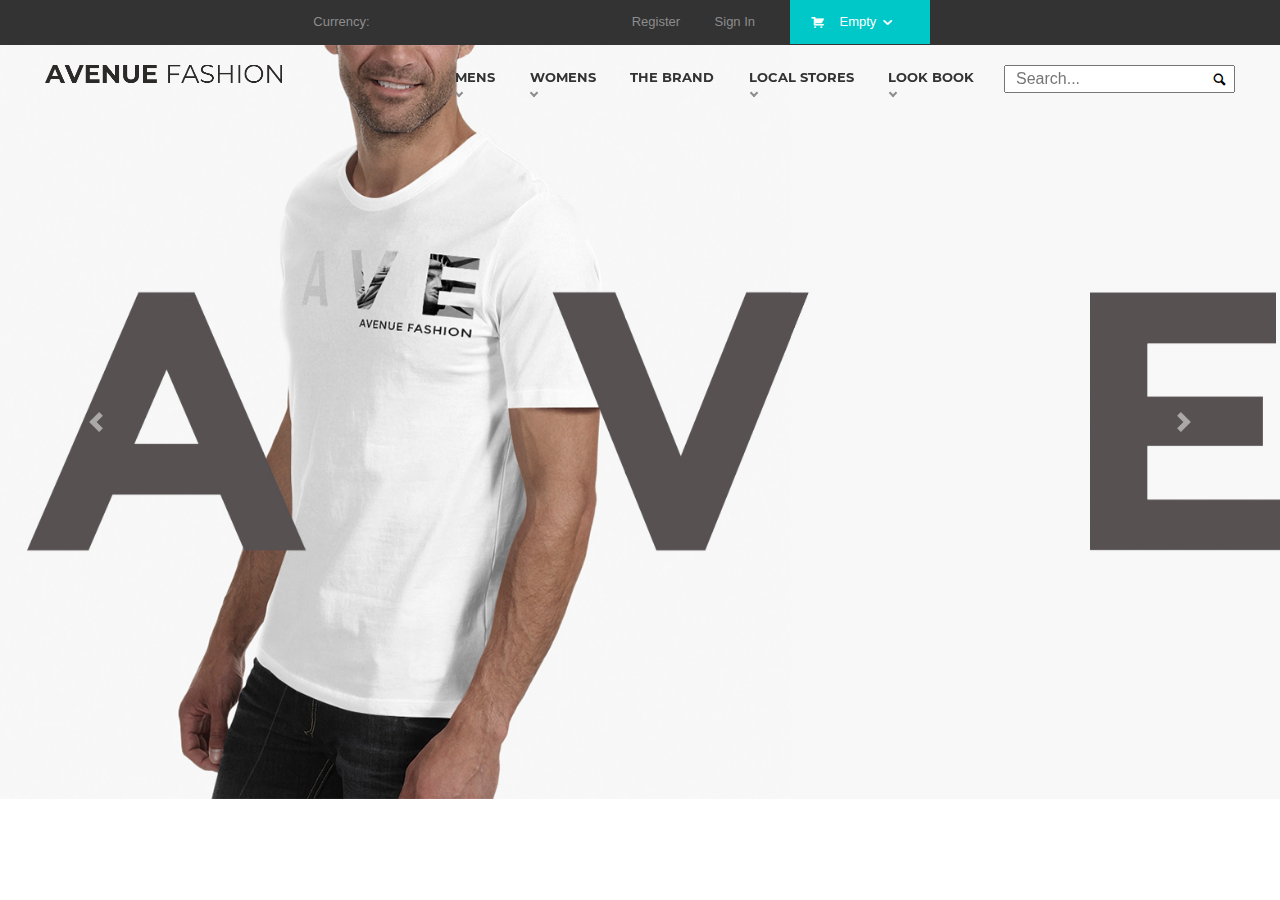
==== index.html @ 022e86e7 "CSS modifications" ====
<html>
    <head>
            <link rel="stylesheet" href="assets/css/bootstrap-4.3.1-dist/css/bootstrap.min.css">
            <!-- <link rel="stylesheet" href="fonts/styles.css"> -->
            <link rel="stylesheet" href="assets/css/default.css">
            
            <script src="assets/css/bootstrap-4.3.1-dist/js/bootstrap.min.js"></script>
    </head>

    <body>
        <header>
            <div class="main-navbar">
                <div class="col-md-7 offset-md-2">
                    <div class="container">
                        <div class="nav-left">
                            <ul> 
                                <li>
                                    <a href="">Currency:</a>
                                </li>  
                            </ul>
                        </div>
                        <div class="nav-right">
                            <ul class="">
                                <li>
                                    <a href="#">Register</a>
                                </li>
                                <li>
                                    <a href="#">Sign In</a>
                                </li>
                                <li >
                                    
                                    <a class="navcar"  href="#">
                                        <i class="icon icon-shopping-cart"></i>Empty
                                        <i class="icon icon-down-open"></i>
                                    </a>
                                </li>
                            </ul>
                        </div> 
                    </div>
                </div>
            </div>
        </header>
<!-- ---------------------------------------------- -->
<!-- ---------------SECONDARY MENU----------------- -->
<!-- ---------------------------------------------- -->

        <div class="container-fluid">
            <div class="subnav">
                <div>
                    <a class="navlogo" href=""></a>
                </div>
                <div class="subnav-menu">
                    <ul>
                        <li>
                            <a class="dropdown" href="">MENS</a>
                        </li>
                        <li>
                            <a class="dropdown" href="">WOMENS</a>
                        </li>
                        <li>
                            <a href="">THE BRAND</a>
                        </li>
                        <li>
                            <a class="dropdown" href="">LOCAL STORES</a>
                        </li>
                        <li>
                            <a class="dropdown" href="">LOOK BOOK</a>
                        </li>
                    </ul>
                </div>
                <div class="nav-search">
                    <form id="search" action="">
                        <input type="text" placeholder="Search...">
                        <button id="button-search"><i class="icon icon-search"></i></button>
                    </form>
                </div>
            </div>
            <section class="section-carrousel">
                <div id="carouselExampleControls" class="carousel slide" data-ride="carousel">
                    <div class="carousel-inner">
                        <div class="carousel-item active">
                        <img class="d-block w-100" src="assets/img/gallery_1.jpg" alt="First slide">
                        </div>
                        <div class="carousel-item">
                        <img class="d-block w-100" src="..." alt="Second slide">
                        </div>
                        <div class="carousel-item">
                        <img class="d-block w-100" src="..." alt="Third slide">
                        </div>
                    </div>
                    <a class="carousel-control-prev" href="#carouselExampleControls" role="button" data-slide="prev">
                        <span class="carousel-control-prev-icon" aria-hidden="true"></span>
                        <span class="sr-only">Previous</span>
                    </a>
                    <a class="carousel-control-next" href="#carouselExampleControls" role="button" data-slide="next">
                        <span class="carousel-control-next-icon" aria-hidden="true"></span>
                        <span class="sr-only">Next</span>
                    </a>
                </div>
            </section>
        </div>

<!-- ---------------------------------------------- -->
        <main class="container-fluid">
           
            
        </main>
    </body>
    <footer>

    </footer>
</html>
---- assets/css/default.css ----
/* -------------------------------------------------------------------------- */
/* ----------------------------HEADER NAVBAR--------------------------------- */
/* -------------------------------------------------------------------------- */

.main-navbar { 
    width:auto;
    height: 45px !important;
    background-color: #333333 !important;
    box-sizing: border-box !important;
}

.navcar{
    background-color: #00c8c8;
    padding-left: 20px !important;
    padding-right: 20px !important;
    color: #ffffff !important;
}

.main-navbar a{
    color: #8d8d8d;
    text-decoration: none;
    cursor: pointer;
    font-size: 13px;
    padding: 12px 0px;
    margin-left: 30px;
    display:block;
}

.main-navbar ul{
    display: inline-block;
    margin: 0px 0px !important;
}

.main-navbar li{
    display: inline-block;
    text-decoration: none;  
}

.nav-right{
    float: right;
}

.nav-left{
    float: left;    
}
/* -------------------------------------------------------------------------- */
/* -----------SUB NAV BAR------------ */
/* -------------------------------------------------------------------------- */
.subnav{
  position: relative;
  margin: 20px 45px;
  display: flex;
  box-sizing: border-box;
  z-index: 100;
}

.subnav-menu{
  margin-left: auto!important;
}

.subnav-menu a{
  position: relative;
  font-size: 13px;
  color:#333333;
  text-decoration: none;
  margin-right:30px;
  font-family: 'Monserrat-Bold', sans-serif;
}

.subnav li{
  position: relative;
  display: inline-block;
}

.navlogo{
  background: url(../img/logo.png) center no-repeat;
  display: block;
  width: 237px;
  height: 18px;
  background-size: cover;  
}

.monserreg{
  font-family: 'Monserrat', sans-serif;
}

.monserrbold{
  font-family: 'Monserrat-Bold', sans-serif;
  font-weight: 800;
}

.nav-search{
  display: inline-block;
}

#search input{
  padding: 0px 10px;
}

#search button{
  border: none;
  background: #ffffff;
  width: 28px;
  position: absolute;
  height: 26px;
  top: 1;
  right: 1;
}

.dropdown::after{
  border: solid #8d8d8d;
  border-width: 0 2px 2px 0;
  padding: 2px; 
  transform: rotate(45deg);
  -webkit-transform: rotate(45deg);
  position: absolute;
  content: "";
  top: 130%;
  left: 2%;
}

.subnav-menu a:hover{
  color: #00c8c8;
}

.dropdown:hover::after{
  border:solid #00c8c8;
  border-width: 0 2px 2px 0;
}

.section-carrousel{
  position: absolute;
  top: 45px; 
  width: 100%;
}

.container-fluid{
  padding-left: 0% !important;
  padding-right: 0% !important;
}

/* -------------------------------------------------------------------------- */
/* -----------------FONTS ICONS---------------------------------------------- */
/* -------------------------------------------------------------------------- */

@font-face {
  font-family: "untitled-font-1";
  src:url("../fonts/untitled-font-1.eot");
  src:url("../fonts/untitled-font-1.eot?#iefix") format("embedded-opentype"),
    url("../fonts/untitled-font-1.woff") format("woff"),
    url("../fonts/untitled-font-1.ttf") format("truetype"),
    url("../fonts/untitled-font-1.svg#untitled-font-1") format("svg");
  font-weight: normal;
  font-style: normal;

}

[data-icon]:before {
  font-family: "untitled-font-1" !important;
  content: attr(data-icon);
  font-style: normal !important;
  font-weight: normal !important;
  font-variant: normal !important;
  text-transform: none !important;
  speak: none;
  line-height: 1;
  -webkit-font-smoothing: antialiased;
  -moz-osx-font-smoothing: grayscale;
}

[class^="icon-"]:before,
[class*=" icon-"]:before {
  font-family: "untitled-font-1" !important;
  font-style: normal !important;
  font-weight: normal !important;
  font-variant: normal !important;
  text-transform: none !important;
  speak: none;
  line-height: 1;
  -webkit-font-smoothing: antialiased;
  -moz-osx-font-smoothing: grayscale;
  margin-right: 15px;
  vertical-align: middle;
  font-size: 15px;
}

.icon-calendar-o:before {
  content: "\62";
}
.icon-shopping-cart:before {
  content: "\61";
}
.icon-search:before {
  content: "\63";
}
.icon-facebook:before {
  content: "\64";
}
.icon-twitter:before {
  content: "\65";
}
.icon-instagrem:before {
  content: "\66";
}
.icon-pinterest-circled:before {
  content: "\67";
}
.icon-pinterest:before {
  content: "\68";
}
.icon-facebook-circled:before {
  content: "\69";
}
.icon-twitter-circled:before {
  content: "\6a";
}
.icon-down-open:before {
  content: "\6b";
}
.icon-up-open:before {
  content: "\6c";
}
.icon-right-open:before {
  content: "\6d";
}
.icon-left-open:before {
  content: "\6e";
}
/* -------------------------------------------------------------------------- */
/* fuentes locales */
/* -------------------------------------------------------------------------- */

@font-face {
  font-family: 'Monserrat';
  src: url('../fonts/Montserrat-Regular.ttf')  format('truetype'), /* Safari, Android, iOS */
}

@font-face {
  font-family: 'Monserrat-Bold';
  src: url('../fonts/Montserrat-Bold.ttf')  format('truetype'), /* Safari, Android, iOS */
}
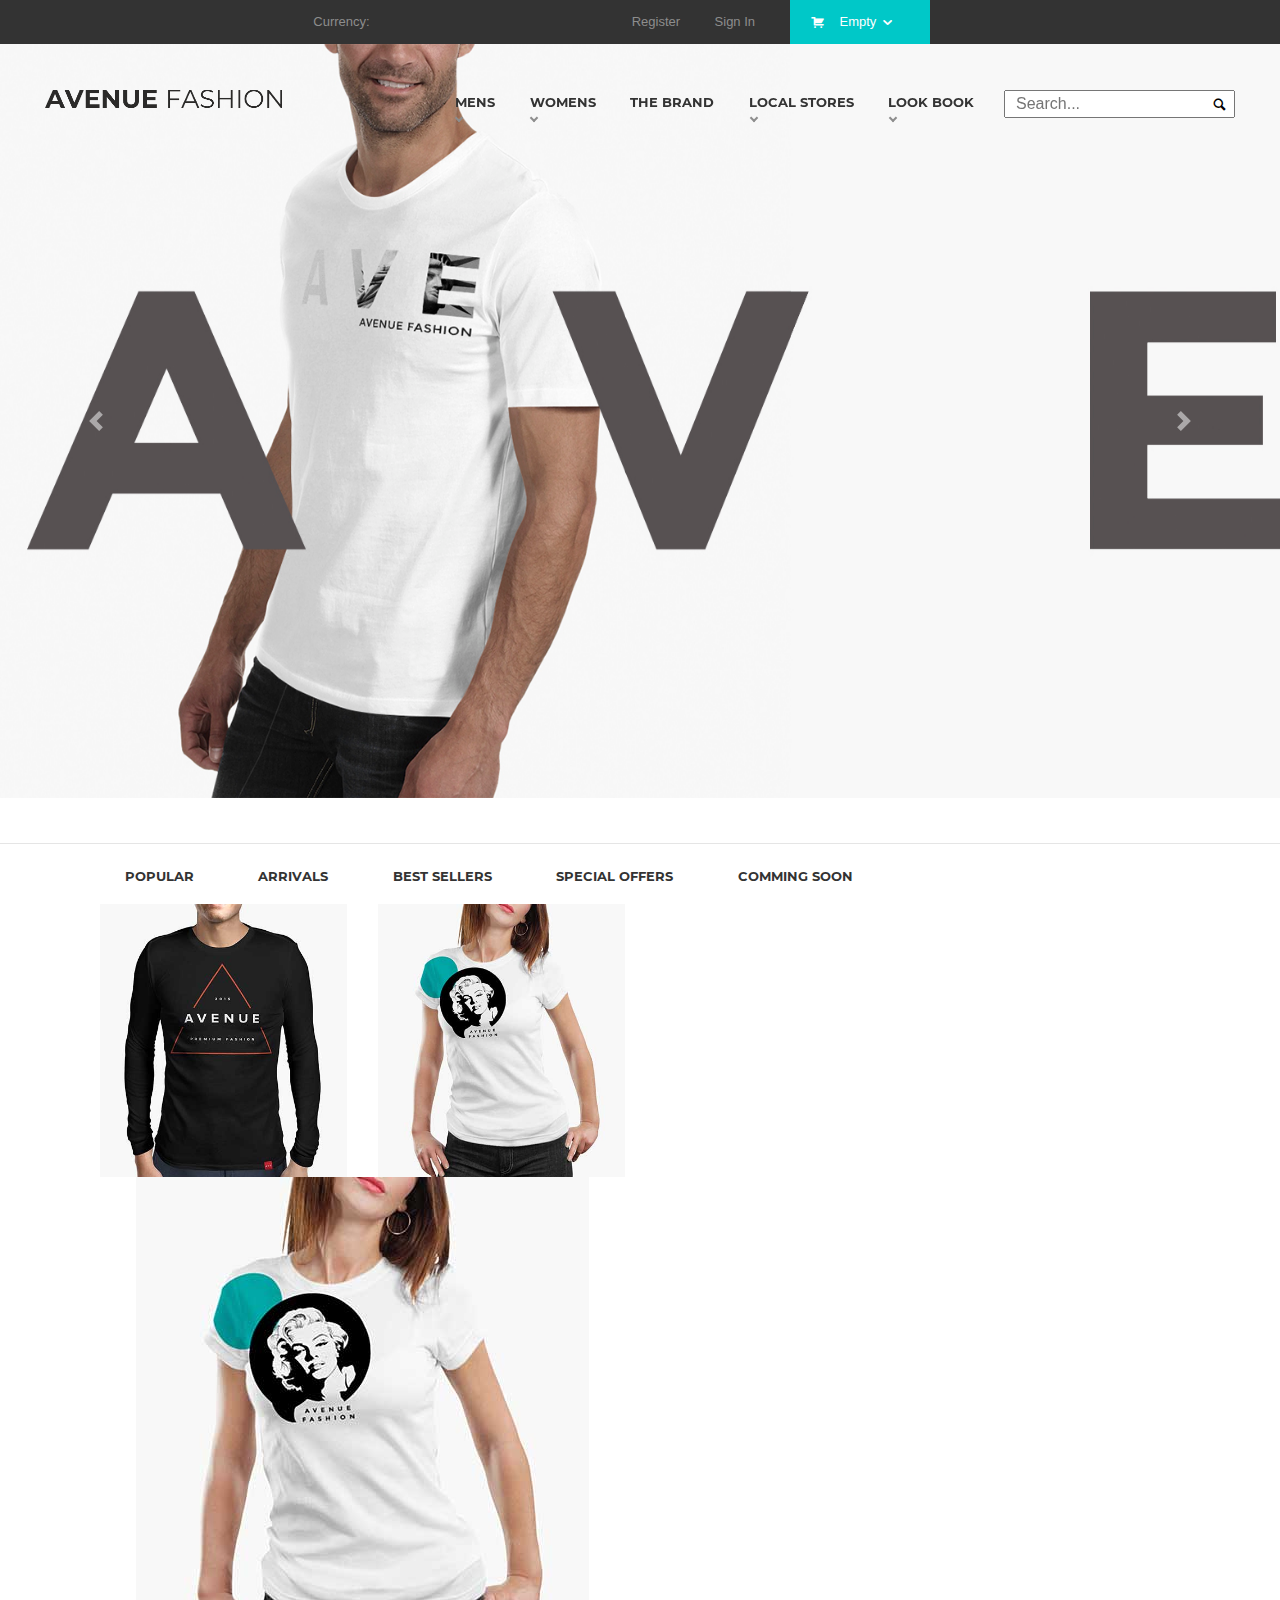
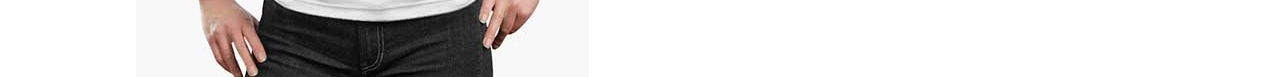
==== commit ca4baf4d: "HTM & CSS changes" ====
--- a/index.html
+++ b/index.html
@@ -97,14 +97,51 @@
                         <span class="sr-only">Next</span>
                     </a>
                 </div>
+                
             </section>
         </div>
+        <hr>
+<!-- ---------------------------------------------- -->
+        <div class="container">
+            <div class="secondary-navbar">
+                <ul>
+                    <li><a href="">POPULAR</a></li>
+                    <li><a href="">ARRIVALS</a></li>
+                    <li><a href="">BEST SELLERS</a></li>
+                    <li><a href="">SPECIAL OFFERS</a></li>
+                    <li><a href="">COMMING SOON</a></li>
+                </ul>
+            </div>
+            
+                <div class="col-md-6">
+                    <div class="row">
+                        <div class="col-md-6 float-left">
+                            <div >
+                                <a href=""><img class="item-image" src="assets/img/item1.jpg" alt=""></a>
+                            </div>
+                        </div>
+                        <div class="col-md-6 float-left">
+                            <div>
+                                    <a href=""><img class="item-image" src="assets/img/item2.jpg" alt=""></a>
+                            </div>
+                        </div>
+                    </div>
+                </div>
 
+                
+                <div class="col-md-6">
+                    <div class="row">
+                        <div class="col-md-12">
+                            <a href=""><img class="item-image" src="assets/img/item2.jpg" alt=""></a>
+                        </div>
+                    </div>
+                </div>
+            </div>
+
+                
+            
+        </div>
 <!-- ---------------------------------------------- -->
-        <main class="container-fluid">
-           
-            
-        </main>
     </body>
     <footer>
 
--- a/assets/css/default.css
+++ b/assets/css/default.css
@@ -48,9 +48,11 @@
 /* -------------------------------------------------------------------------- */
 .subnav{
   position: relative;
-  margin: 20px 45px;
+  margin-left: 45px;
+  margin-right: 45px;
   display: flex;
   box-sizing: border-box;
+  top: 45px;
   z-index: 100;
 }
 
@@ -129,14 +131,47 @@
 }
 
 .section-carrousel{
-  position: absolute;
-  top: 45px; 
+  position: relative;
+  margin-top: -45px; 
   width: 100%;
+  margin-bottom: 45px;  
 }
 
 .container-fluid{
   padding-left: 0% !important;
   padding-right: 0% !important;
+}
+
+/* --------------------SECONDARY NAVBAR---------------------- */
+
+.secondary-navbar{
+  margin-top: 20px;
+}
+
+.secondary-navbar li{
+  display: inline-block;
+  margin-right: 30px;
+}
+
+.secondary-navbar li a{
+  position: relative;
+  font-size: 13px;
+  color:#333333;
+  text-decoration: none;
+  margin-right:30px;
+  font-family: 'Monserrat-Bold', sans-serif;
+}
+
+.secondary-navbar li a:hover{
+  color: #00c8c8;
+}
+
+
+/* -----------------------ITEMS--------------------------- */
+.item-image{
+  max-width: 100%;
+  display: block;
+  margin: auto;
 }
 
 /* -------------------------------------------------------------------------- */
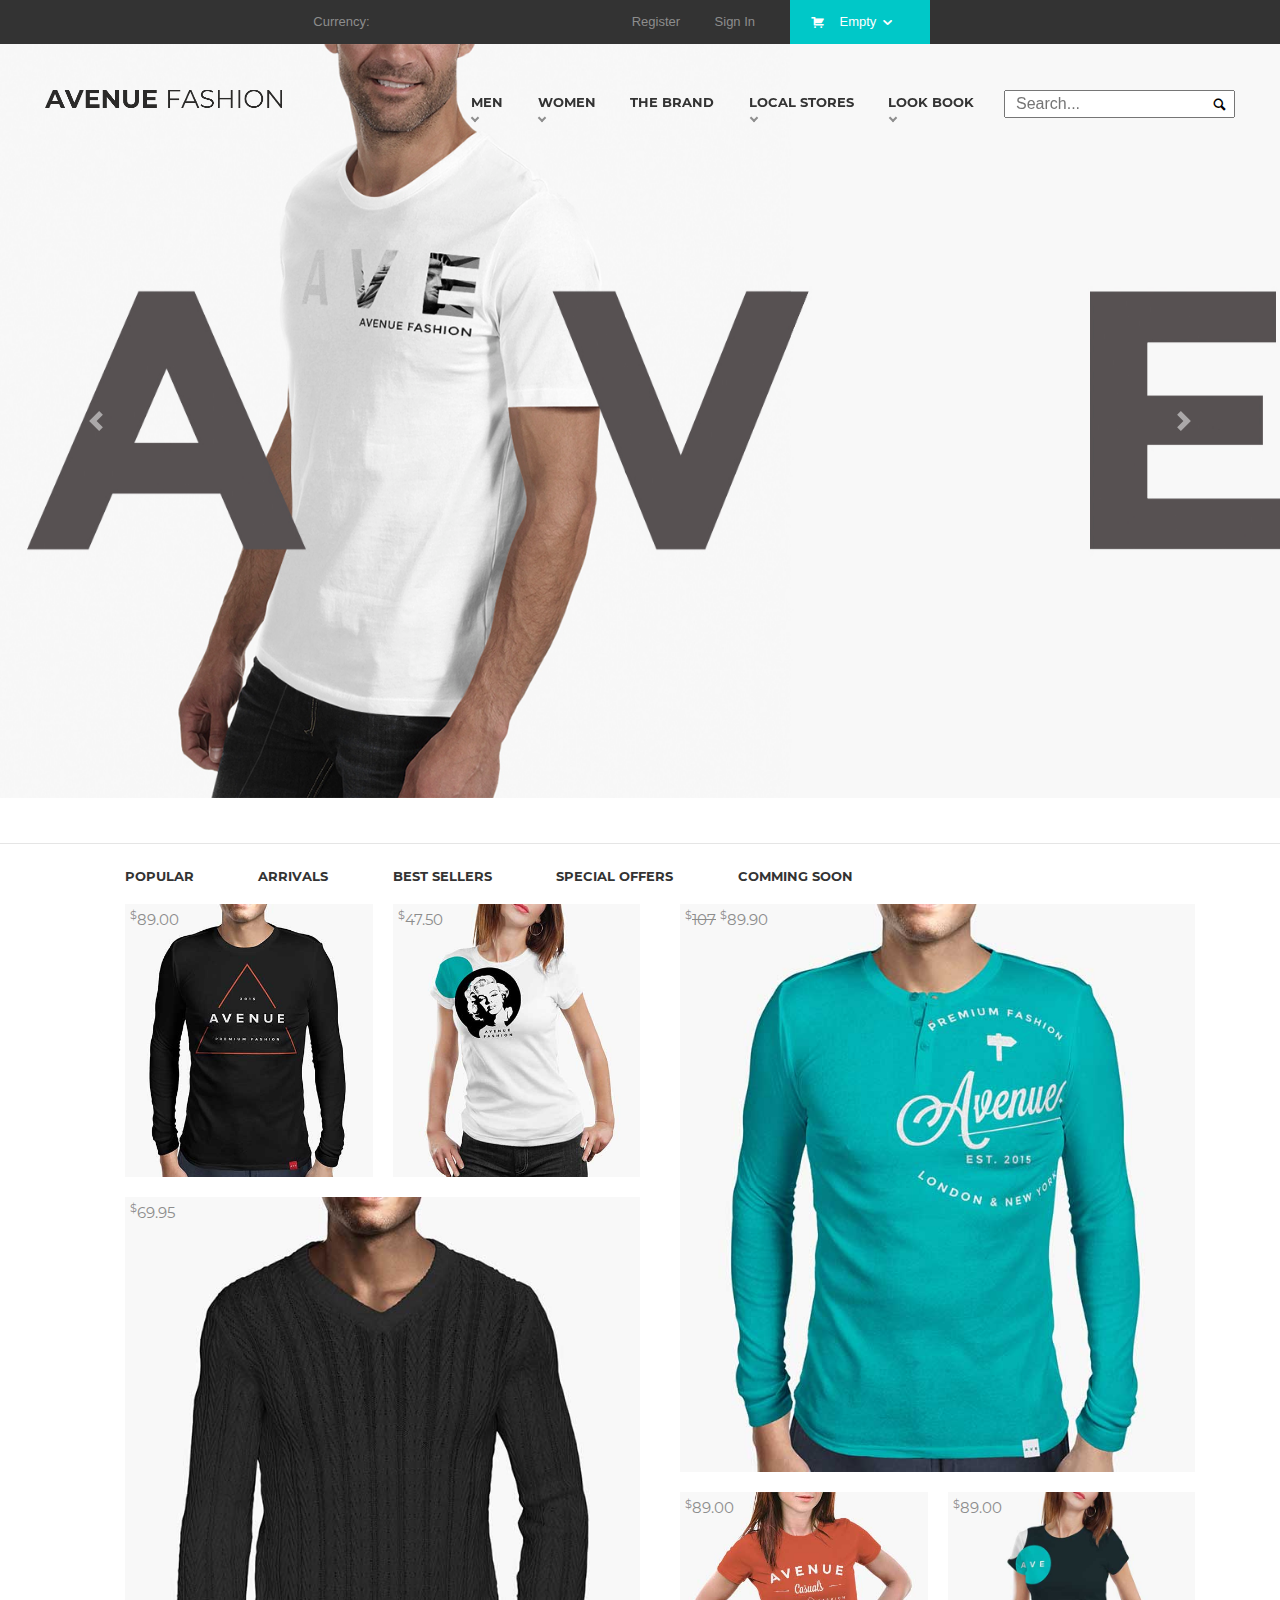
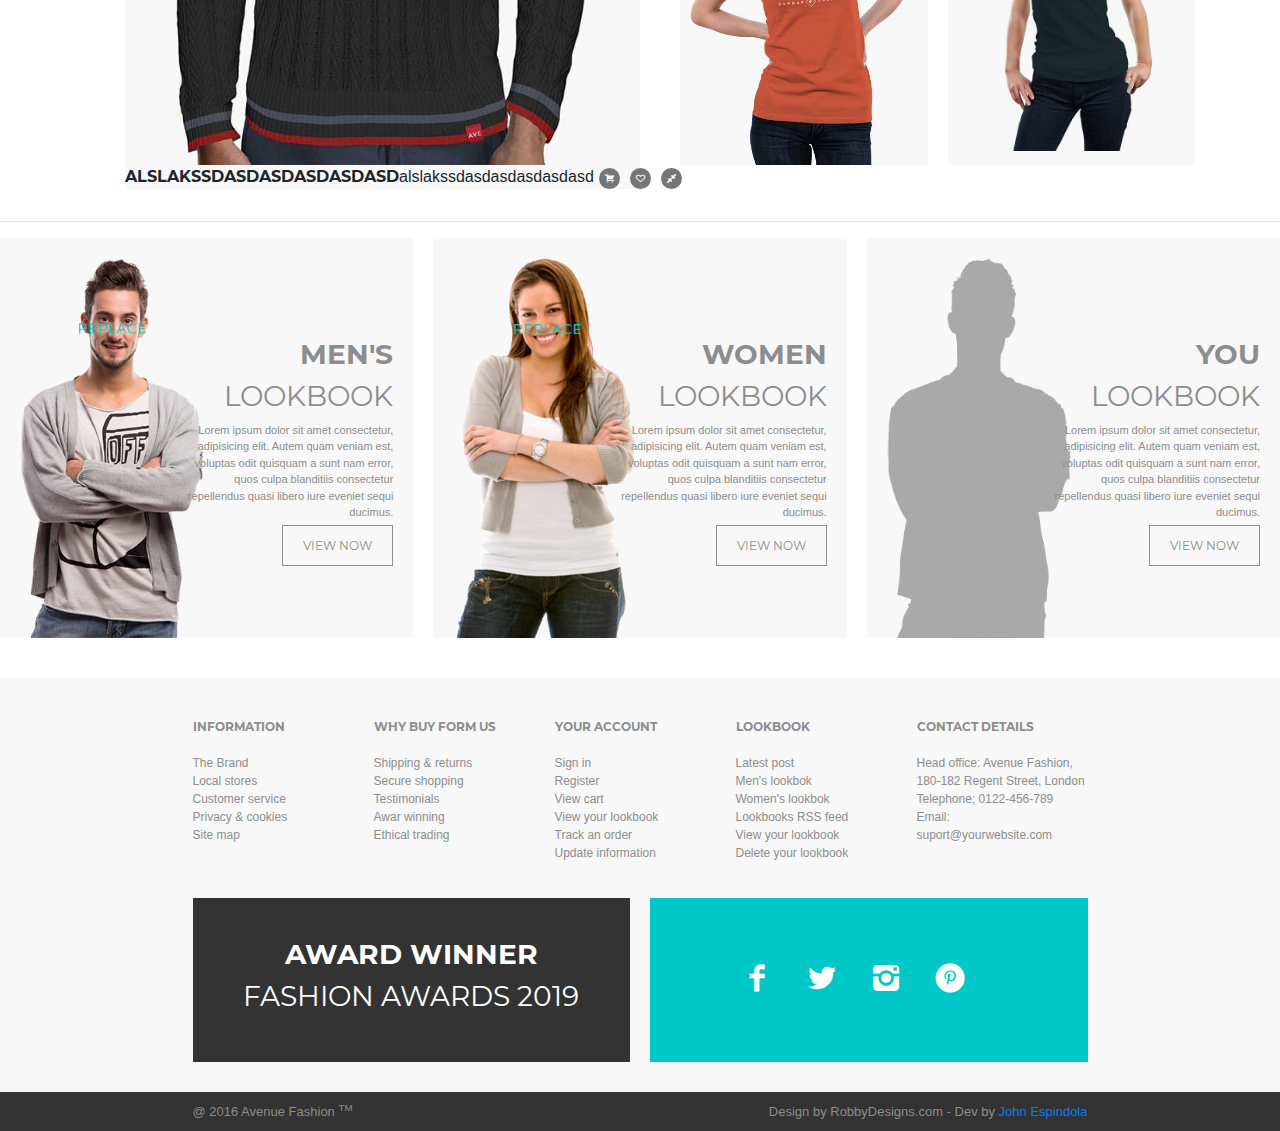
==== commit bbcdeb6a: "m" ====
--- a/index.html
+++ b/index.html
@@ -30,7 +30,7 @@
                                 <li >
                                     
                                     <a class="navcar"  href="#">
-                                        <i class="icon icon-shopping-cart"></i>Empty
+                                        <i class="icon-shopping-cart"></i>Empty
                                         <i class="icon icon-down-open"></i>
                                     </a>
                                 </li>
@@ -47,18 +47,72 @@
         <div class="container-fluid">
             <div class="subnav">
                 <div>
-                    <a class="navlogo" href=""></a>
+                    <a class="navlogo" href="index.html"></a>
                 </div>
                 <div class="subnav-menu">
                     <ul>
                         <li>
-                            <a class="dropdown" href="">MENS</a>
-                        </li>
+                            <a id="subnav-men" class="dropdown" href="">MEN</a>
+                            <div class="mens-menu-wraper">
+                                <div class="mens-menu">
+                                    <ul class="mens-menu-list">
+                                            <li class="monserrbold">casuals</li>
+                                            <br>
+                                            <li><a href="">Jackets</a></li>
+                                            <li><a href="">Hoddies & Sweatshirts</a></li>
+                                            <li><a href="">Polo shirts</a></li>
+                                            <li><a href="">Sportswear</a></li>
+                                            <li><a href="">Trousers & Chinos</a></li>
+                                            <li><a href="">T-shirts</a></li>
+                                        </ul>
+                                        <ul class="mens-menu-list">
+                                            <li class="monserrbold">formal</li>
+                                            <br>
+                                            <li><a href="">Jackets</a></li>
+                                            <li><a href="">Shirts</a></li>
+                                            <li><a href="">Suits</a></li>
+                                            <li><a href="">Trousers</a></li>
+                                        </ul>
+                                        <div class="mens-menu-message">
+                                            <h3 class="monserrbold">Autum sale</h3>
+                                            <h3 class="monserreg">UP to 50% off</h3>
+                                        </div>    
+                                </div>
+                            </div>
+                        </li>
+                        
+                        <li id="subnav-women">
+                            <a class="dropdown" href="">WOMEN</a>
+                            <div class="women-menu-wraper">
+                                <div class="mens-menu">
+                                    <ul class="mens-menu-list">
+                                            <li class="monserrbold">casuals</li>
+                                            <br>
+                                            <li><a href="">Jackets</a></li>
+                                            <li><a href="">Hoddies & Sweatshirts</a></li>
+                                            <li><a href="">Polo shirts</a></li>
+                                            <li><a href="">Sportswear</a></li>
+                                            <li><a href="">Trousers & Chinos</a></li>
+                                            <li><a href="">T-shirts</a></li>
+                                        </ul>
+                                        <ul class="mens-menu-list">
+                                            <li class="monserrbold">formal</li>
+                                            <br>
+                                            <li><a href="">Jackets</a></li>
+                                            <li><a href="">Shirts</a></li>
+                                            <li><a href="">Suits</a></li>
+                                            <li><a href="">Trousers</a></li>
+                                        </ul>
+                                        <div class="mens-menu-message">
+                                            <h3 class="monserrbold">Autum sale</h3>
+                                            <h3 class="monserreg">UP to 50% off</h3>
+                                        </div>    
+                                </div>
+                            </div>
+                        </li>
+                        
                         <li>
-                            <a class="dropdown" href="">WOMENS</a>
-                        </li>
-                        <li>
-                            <a href="">THE BRAND</a>
+                            <a href="brand.html">THE BRAND</a>
                         </li>
                         <li>
                             <a class="dropdown" href="">LOCAL STORES</a>
@@ -112,38 +166,146 @@
                     <li><a href="">COMMING SOON</a></li>
                 </ul>
             </div>
-            
-                <div class="col-md-6">
-                    <div class="row">
-                        <div class="col-md-6 float-left">
-                            <div >
-                                <a href=""><img class="item-image" src="assets/img/item1.jpg" alt=""></a>
-                            </div>
-                        </div>
-                        <div class="col-md-6 float-left">
-                            <div>
-                                    <a href=""><img class="item-image" src="assets/img/item2.jpg" alt=""></a>
-                            </div>
-                        </div>
-                    </div>
-                </div>
-
-                
-                <div class="col-md-6">
-                    <div class="row">
-                        <div class="col-md-12">
-                            <a href=""><img class="item-image" src="assets/img/item2.jpg" alt=""></a>
-                        </div>
-                    </div>
-                </div>
-            </div>
-
-                
-            
+            <div class="clearfix">
+                <ul class="galeria float-left">
+                    <li class="galeria-item"><span class="item-price monserreg"><sup>$</sup>89.00</span><a href=""><img class="item-image" src="assets/img/item1.jpg" alt=""><i class="icon-info-circle item-info"></i></a>
+                        <div id="item1"><h7 class="monserrbold">alslakssdasdasdasdasdasd</h7>
+                            <span>alslakssdasdasdasdasdasd</span>
+                            <span>
+                                <a href=""><i class="item-icon icon-shopping-cart"></a></i>
+                                <a href=""><i class="item-icon icon-heart-empty"></i></a>
+                                <a href=""><i class="item-icon icon-compress"></i></a>
+                            </span>
+                        </div>
+                    </li>
+                    <li class="galeria-item"><span class="item-price monserreg"><sup>$</sup>47.50</span><a href=""><img class="item-image" src="assets/img/item2.jpg" alt=""><i class="icon-info-circle item-info"></i></a>
+                        <div id="item1"><h7 class="monserrbold">alslakssdasdasdasdasdasd</h7><span>alslakssdasdasdasdasdasd</span><span><a href=""><i class="item-icon icon-shopping-cart"></a></i><a href=""><i class="item-icon icon-heart-empty"></i></a><a href=""><i class="item-icon icon-compress"></i></a></span></div>
+                    </li>
+                    <li class="galeria-item-doble"><span class="item-price monserreg"><sup>$</sup>69.95</span><a href=""><img class="item-image" src="assets/img/item3.jpg" alt=""><i class="icon-info-circle item-info"></i></a>
+                        <div id="item1"><h7 class="monserrbold">alslakssdasdasdasdasdasd</h7><span>alslakssdasdasdasdasdasd</span><span><a href=""><i class="item-icon icon-shopping-cart"></a></i><a href=""><i class="item-icon icon-heart-empty"></i></a><a href=""><i class="item-icon icon-compress"></i></a></span></div>
+                    </li>
+                </ul>
+                <ul class="galeria float-left">
+                    <li class="galeria-item-doble"><span class="item-price monserreg"><sup>$</sup><strike>107</strike> <sup>$</sup>89.90</span><a href=""><img class="item-image" src="assets/img/item4.jpg" alt=""><i class="icon-info-circle item-info"></i></a></li>
+                    <li class="galeria-item"><span class="item-price monserreg"><sup>$</sup>89.00</span><a href=""><img class="item-image" src="assets/img/item5.jpg" alt=""><i class="icon-info-circle item-info"></i></a></li>
+                    <li class="galeria-item"><span class="item-price monserreg"><sup>$</sup>89.00</span><a href=""><img class="item-image" src="assets/img/item6.jpg" alt=""><i class="icon-info-circle item-info"></i></a></li>
+                </ul>
+            </div>
         </div>
-<!-- ---------------------------------------------- -->
+        <hr>
+        <div class="container-fluid">
+            <div class="lookbook">
+                <div class="item-lookbook">
+                    <div class="item-lookbook-image lookbook-image-men">
+                    </div>
+                    <div class="item-lookbook-text">
+                        <h3 class="monserrbold">men's</h3>
+                        <h3 class="monserreg">lookbook</h3> 
+                        <p class="item-lookbook-paragraph">Lorem ipsum dolor sit amet consectetur, adipisicing elit. Autem quam veniam est, voluptas odit quisquam a sunt nam error, quos culpa blanditiis consectetur repellendus quasi libero iure eveniet sequi ducimus.</p>   
+                        <a href="" class="item-lookbook-button">view now</a>
+                    </div>
+                </div>
+                <div class="item-lookbook">
+                    <div class="item-lookbook-image lookbook-image-woman">
+                    </div>
+                    <div class="item-lookbook-text">
+                        <h3 class="monserrbold">women</h3>
+                        <h3 class="monserreg">lookbook</h3> 
+                        <p class="item-lookbook-paragraph">Lorem ipsum dolor sit amet consectetur, adipisicing elit. Autem quam veniam est, voluptas odit quisquam a sunt nam error, quos culpa blanditiis consectetur repellendus quasi libero iure eveniet sequi ducimus.</p>   
+                        <a href="" class="item-lookbook-button">view now</a>
+                    </div>
+                </div>
+                <div class="item-lookbook">
+                    <div class="item-lookbook-image lookbook-image-you">
+                    </div>
+                    <div class="item-lookbook-text">
+                        <h3 class="monserrbold">you</h3>
+                        <h3 class="monserreg">lookbook</h3> 
+                        <p class="item-lookbook-paragraph">Lorem ipsum dolor sit amet consectetur, adipisicing elit. Autem quam veniam est, voluptas odit quisquam a sunt nam error, quos culpa blanditiis consectetur repellendus quasi libero iure eveniet sequi ducimus.</p>   
+                        <a href="" class="item-lookbook-button">view now</a>
+                    </div>
+                </div>
+
+            </div>
+        </div>            
     </body>
-    <footer>
-
+<!-- --------------------------------------------------------------------------- -->
+<!-- --------------------------------------------------------------------------- -->
+
+<!-- --------------------------------------------------------------------------- -->
+<!-- --------------------------------------------------------------------------- -->
+    <footer class="container-fluid clearfix">
+        <div class="container" >
+            <div class="col-md-10 offset-md-1">
+                <div class="footer-nav">
+                    <ul class="footer-list">
+                        <li class="monserrbold">Information</li>
+                        <br>
+                        <li><a href="">The Brand</a></li>
+                        <li><a href="">Local stores</a></li>
+                        <li><a href="">Customer service</a></li>
+                        <li><a href="">Privacy & cookies</a></li>
+                        <li><a href="">Site map</a></li>
+                    </ul>
+                    <ul class="footer-list">
+                        <li class="monserrbold">Why buy form us</li>
+                        <br>
+                        <li><a href="">Shipping & returns</a></li>
+                        <li><a href="">Secure shopping</a></li>
+                        <li><a href="">Testimonials</a></li>
+                        <li><a href="">Awar winning</a></li>
+                        <li><a href="">Ethical trading</a></li>
+                    </ul>
+                    <ul class="footer-list">
+                        <li class="monserrbold">Your account</li>
+                        <br>
+                        <li><a href="">Sign in</a></li>
+                        <li><a href="">Register</a></li>
+                        <li><a href="">View cart</a></li>
+                        <li><a href="">View your lookbook</a></li>
+                        <li><a href="">Track an order</a></li>
+                        <li><a href="">Update information</a></li>
+                    </ul>
+                    <ul class="footer-list">
+                        <li class="monserrbold">Lookbook</li>
+                        <br>
+                        <li><a href="">Latest post</a></li>
+                        <li><a href="">Men's lookbok</a></li>
+                        <li><a href="">Women's lookbok</a></li>
+                        <li><a href="">Lookbooks RSS feed</a></li>
+                        <li><a href="">View your lookbook</a></li>
+                        <li><a href="">Delete your lookbook</a></li>
+                    </ul>
+                    <ul class="footer-list">
+                        <li class="monserrbold">Contact details</li>
+                        <br>
+                        <li><a href="">Head office: Avenue Fashion, 180-182 Regent Street, London</a></li>
+                        <li><a href="">Telephone; 0122-456-789</a></li>
+                        <li><a href="">Email: suport@yourwebsite.com</a></li>
+                    </ul>
+                </div>
+
+                <div class="footer-social">
+                    <div class="award-winner">
+                        <h3 class="monserrbold">award winner</h3>
+                        <h3 class="monserreg">fashion awards 2019</h3>
+                    </div>
+                    <div class="social-icons">
+                        <a href=""><i class="icon-facebook social-icons-buttons"></i></a>
+                        <a href=""><i class="icon-twitter social-icons-buttons"></i></a>
+                        <a href=""><i class="icon-instagrem social-icons-buttons"></i></a>
+                        <a href=""><i class="icon-pinterest-circled social-icons-buttons"></i></a>
+                    </div>
+                </div>
+            </div>
+        </div>
+        <div class="copyright">
+            <div class="container" >
+                <div class="col-md-10 offset-md-1">
+                    @ 2016 Avenue Fashion <sup>TM</sup>
+                    <span class="float-right">Design by RobbyDesigns.com      -   Dev by <a href="https://jaw7388.github.io/portfolio/" target="_blank">John Espindola</a></span>
+                </div>
+            </div>
+        </div>
     </footer>
 </html>--- a/assets/css/default.css
+++ b/assets/css/default.css
@@ -1,3 +1,13 @@
+a:hover{
+  text-decoration: none;
+}
+
+.monserrbold{
+  font-family: 'Monserrat-Bold', sans-serif;
+  text-transform: uppercase;
+  font-weight: 600;
+}
+
 /* -------------------------------------------------------------------------- */
 /* ----------------------------HEADER NAVBAR--------------------------------- */
 /* -------------------------------------------------------------------------- */
@@ -43,6 +53,9 @@
 .nav-left{
     float: left;    
 }
+
+
+
 /* -------------------------------------------------------------------------- */
 /* -----------SUB NAV BAR------------ */
 /* -------------------------------------------------------------------------- */
@@ -52,7 +65,7 @@
   margin-right: 45px;
   display: flex;
   box-sizing: border-box;
-  top: 45px;
+  margin-top: 45px;
   z-index: 100;
 }
 
@@ -70,7 +83,6 @@
 }
 
 .subnav li{
-  position: relative;
   display: inline-block;
 }
 
@@ -84,11 +96,7 @@
 
 .monserreg{
   font-family: 'Monserrat', sans-serif;
-}
-
-.monserrbold{
-  font-family: 'Monserrat-Bold', sans-serif;
-  font-weight: 800;
+  text-transform: uppercase;
 }
 
 .nav-search{
@@ -130,9 +138,65 @@
   border-width: 0 2px 2px 0;
 }
 
+.mens-menu-wraper{
+  position: absolute;
+  -webkit-box-shadow: 0px 5px 16px -4px rgba(0,0,0,0.75);
+  -moz-box-shadow: 0px 13px 16px -4px rgba(0,0,0,0.75);
+  box-shadow: 0px 13px 16px -7px rgba(0,0,0,0.75);
+  background: #f8f8f8;
+  margin-top: 15px;
+  display: none;
+}
+
+.women-menu-wraper{
+  position: absolute;
+  -webkit-box-shadow: 0px 5px 16px -4px rgba(0,0,0,0.75);
+  -moz-box-shadow: 0px 13px 16px -4px rgba(0,0,0,0.75);
+  box-shadow: 0px 13px 16px -7px rgba(0,0,0,0.75);
+  background: #f8f8f8;
+  margin-top: 15px;
+  display: none;
+}
+
+.mens-menu{
+  width: 100%;
+  display: grid;
+  grid-template-columns: 1fr 1fr;
+  grid-template-rows: 1fr;
+  gap: 20px;
+  padding: 20px;
+  color: #8d8d8d;
+  background:#f8f8f8;
+}
+
+.mens-menu-list{
+  display: inline-block;
+  text-decoration: none;
+  list-style: none;
+  font-size: 12px;
+  padding: 0px 0px 0px 0px;
+  color: #8d8d8d;
+}
+
+.mens-menu-list li{
+  display: block !important;
+}
+
+.mens-menu-message{
+  grid-column: span 2;
+  text-align: center;
+  background: #333333;
+  color: #ffff;
+  padding: 10px 0px;
+}
+
+#subnav-women:hover div{
+  display: block;
+}
+
 .section-carrousel{
   position: relative;
-  margin-top: -45px; 
+  margin-top: -90px; 
   width: 100%;
   margin-bottom: 45px;  
 }
@@ -141,8 +205,9 @@
   padding-left: 0% !important;
   padding-right: 0% !important;
 }
-
+/* ------------------------------------------------------------- */
 /* --------------------SECONDARY NAVBAR---------------------- */
+/* ------------------------------------------------------------- */
 
 .secondary-navbar{
   margin-top: 20px;
@@ -173,6 +238,318 @@
   display: block;
   margin: auto;
 }
+
+.item-price{
+  position: absolute;
+  top: 5px;
+  left: 5px;
+  color: #8d8d8d;
+  font-size: 15px;
+}
+
+.galeria-item:hover .item-info:before{
+  display: block
+}
+
+.galeria-item-doble:hover .item-info:before{
+  display: block
+}
+
+.item-info:before{
+  position: absolute !important;
+  top: 50%;
+  left: 45%;
+  font-size: 30px !important;
+  color: #ffff;
+  display: none;
+}
+
+.big-item{
+  background: #f8f8f8;
+  margin-top: 20px;
+}
+
+.galeria{
+  width: 50%;
+  display: grid;
+  grid-gap: 20px;
+  grid-template-columns: repeat(2, 1fr);
+  grid-auto-rows: minmax(50px, auto);
+}
+
+.galeria li{
+  list-style: none;
+  background: #f8f8f8;
+  position: relative;
+}
+
+.galeria-item{
+  grid-row-end:auto;
+}
+
+.galeria-item:hover , .galeria-item-doble:hover{
+  -webkit-box-shadow: 0px 0px 11px -2px rgba(0,0,0,0.75);
+  -moz-box-shadow: 0px 0px 11px -2px rgba(0,0,0,0.75);
+  box-shadow: 0px 0px 11px -2px rgba(0,0,0,0.75);
+  z-index: 100;
+}
+
+.galeria-item-doble{
+  grid-column-end: span 2;
+}
+
+.galeria-item div{
+  background: #ffffff;
+  position: absolute;
+  width: 100%;  
+  padding: 10px 20px;
+  display: none;
+  font-size: 11px;
+  text-align: center;
+  z-index: 100;
+  word-break: break-all;
+  color: #8d8d8d;
+  -webkit-box-shadow: 0px 0px 11px -2px rgba(0,0,0,0.75);
+  -moz-box-shadow: 0px 0px 11px -2px rgba(0,0,0,0.75);
+  box-shadow: 0px 0px 11px -2px rgba(0,0,0,0.75);
+  z-index: 100;
+}
+
+.galeria-item div span{
+  display: table;
+  margin: 10px auto;
+}
+
+
+.galeria-item:hover div{
+  display: block;
+  z-index: 100;
+  /* -webkit-box-shadow: 0px 0px 11px -2px rgba(0,0,0,0.75);
+  -moz-box-shadow: 0px 0px 11px -2px rgba(0,0,0,0.75);
+  box-shadow: 0px 0px 11px -2px rgba(0,0,0,0.75); */
+}
+
+ i.item-icon:before {
+  color: #fff;
+  padding: 5px 5px;
+  background: #767679;
+  border-radius: 50px;
+  margin: 0px 5px;
+  font-size: 11px;
+}
+
+/* -------------------------------------------------------------------------- */
+/* ----------------------------lookbook------------------------------------- */
+/* -------------------------------------------------------------------------- */
+
+.lookbook{
+  display: grid;
+  grid-template-columns: repeat(3, 1fr);
+  grid-template-rows: 400px;
+  gap: 20px;
+}
+
+.item-lookbook{
+  position: relative;
+  background: #f8f8f8;
+  display: block;
+  width: 100%;
+  height: 100%;
+  box-sizing: border-box;
+  padding: 20px 20px 0px;
+}
+
+.item-lookbook-image {
+  width: 100%;
+  height: 100%;
+  background-size: contain;
+  background-repeat: no-repeat;
+  box-sizing: border-box;
+}
+
+.item-lookbook-text {
+  max-width: 50%;
+  margin: 20px 20px 0px 28px;
+  display: flex;
+}
+
+.item-lookbook-text {
+  position: absolute;
+  display: block;
+  top: 20%;
+  right: 0%;
+  text-align: right;
+  color: #8d8d8d;
+}
+
+.item-lookbook-paragraph{
+  font-size: 11px;
+}
+
+.item-lookbook-button{
+  font-family: 'Monserrat', sans-serif;
+  text-transform: uppercase;
+  border: 1px solid #8d8d8d;
+  padding: 12px 20px 12px 20px;
+  text-align: center;
+  text-decoration: none;
+  color: #8d8d8d;
+  font-size: 12px;
+}
+
+.item-lookbook-button:hover{
+  border: #ffffff solid 1px;
+  color: #ffffff;
+  text-decoration: none;
+  background: #00c8c8;
+}
+
+.lookbook-image-men{
+  background-image: url(../img/lookbook-men.png);
+}
+
+.lookbook-image-woman{
+  background-image: url(../img/lookbook-woman.png);
+}
+
+.lookbook-image-you{
+  background-image: url(../img/lookbook-you.png);
+}
+/* -------------------------------------------------------------------------- */
+/* -------------------------footer---------------------------------------------- */
+/* -------------------------------------------------------------------------- */
+
+footer{
+  background: #f8f8f8;
+  padding-top: 20px;
+  margin-top: 40px;
+}
+
+.footer-nav {
+  width: 100%;
+  display: grid;
+  grid-template-columns: repeat(5, 1fr);
+  gap: 10px;
+  margin: 20px 0px;
+  color: #8d8d8d;
+}
+
+.footer-list{
+  display: inline-block;
+  text-decoration: none;
+  list-style: none;
+  font-size: 12px;
+  padding: 0px 0px 0px 0px;
+  color: #8d8d8d;
+}
+
+.footer-list a{
+  color: #8d8d8d;
+  text-decoration: none;
+}
+
+.footer-list a{
+  color: #8d8d8d;
+  text-decoration: none;
+}
+
+.footer-list a:hover{
+  color: #00c8c8;
+  text-decoration: none;
+}
+
+.footer-social{
+  display: grid;
+  grid-template-columns: 1fr 1fr;
+  margin: auto;
+  gap: 20px;
+  margin-bottom: 30px;
+}
+
+.award-winner{
+  color: #ffffff;
+  background: #333333;
+  text-align: center;
+  padding: 40px 40px;
+  display: block;
+}
+
+.social-icons{
+  background: #00c8c8;
+  padding-top: 65px;
+  display: block;
+  text-align: center; 
+}
+
+.social-icons-buttons::before{
+  font-size: 30px !important;
+  color: #ffffff;
+  margin-right: 30px !important;
+}
+
+.copyright{
+  color: #8d8d8d;
+  display: block;
+  background: #333333;
+  font-size: 13px;
+  padding: 10px;  
+}
+
+
+/* -------------------------------------------------------------------------- */
+/* -----------------BRAND---------------------------------------------- */
+/* -------------------------------------------------------------------------- */
+
+/* -------------------------------------------------------------------------- */
+/* -----------------BANNER---------------------------------------------- */
+/* -------------------------------------------------------------------------- */
+
+.overlay-dark{
+  background:rgba(0,0,0,0.5);
+  display: block;
+  position: absolute;
+  top:0;
+  left:0;
+  width: 100%;
+  height: 400px;  
+}
+
+.brand-banner{
+  background-image: url(../img/brand-banner.jpg);
+  background-image: url(../img/brand-banner.jpg);
+  background-size: cover;
+  width: 100%;
+  height: 400px;
+  position: relative;
+  margin-top: 20px;
+  text-align: center;
+  color: #ffffff;
+}
+.banner-title{
+  position: relative;
+  top: 40%;
+}
+
+/* -------------------------------------------------------------------------- */
+/* -----------------FONTS ICONS---------------------------------------------- */
+/* -------------------------------------------------------------------------- */
+
+.content{
+  display: flex;
+}
+
+.brand-image{
+  width: 50%;
+  height: 350px;
+  display: block;
+  background-size: contain;
+  background-repeat: no-repeat;
+}
+
+.brand1{
+  background-image: url(../img/brand-content1.jpg);
+}
+
 
 /* -------------------------------------------------------------------------- */
 /* -----------------FONTS ICONS---------------------------------------------- */
@@ -261,6 +638,16 @@
 .icon-left-open:before {
   content: "\6e";
 }
+.icon-heart-empty:before {
+  content: "\6f";
+}
+.icon-compress:before {
+  content: "\70";
+}
+.icon-info-circle:before {
+  content: "\71";
+}
+
 /* -------------------------------------------------------------------------- */
 /* fuentes locales */
 /* -------------------------------------------------------------------------- */
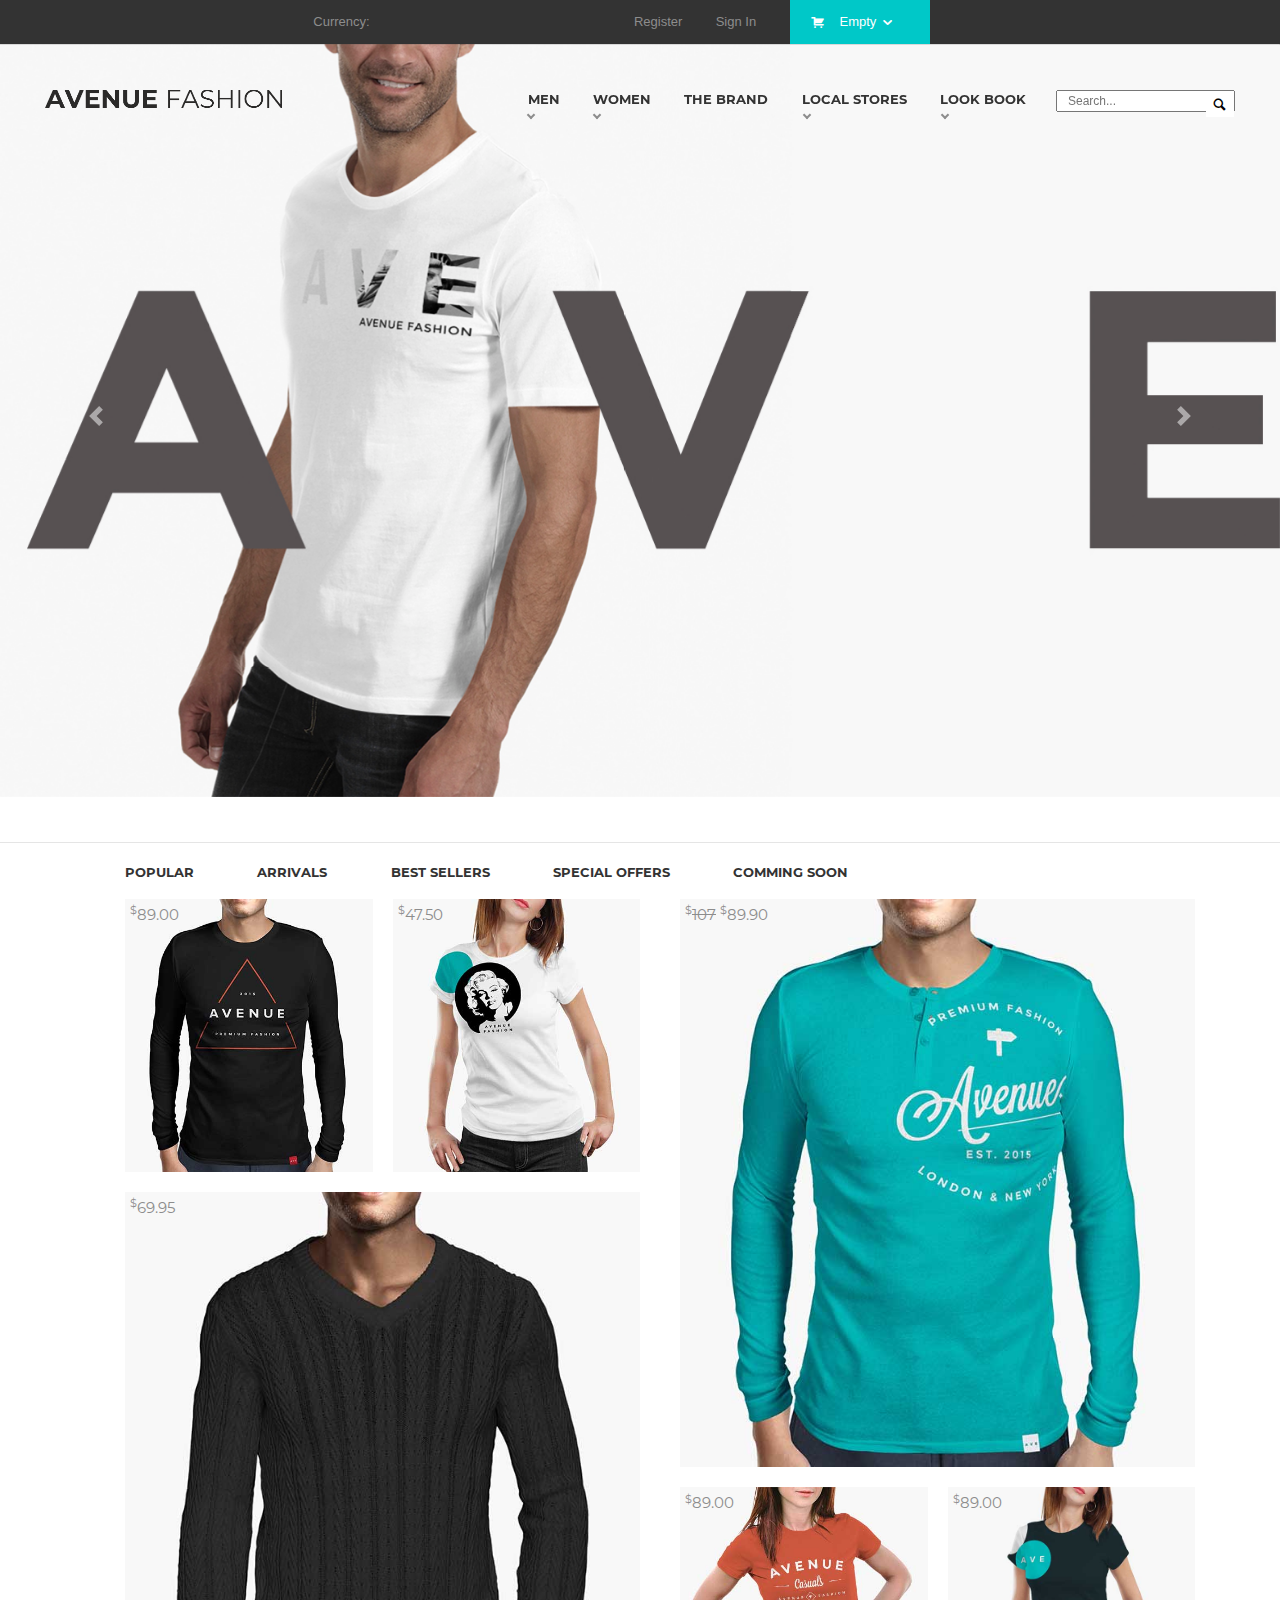
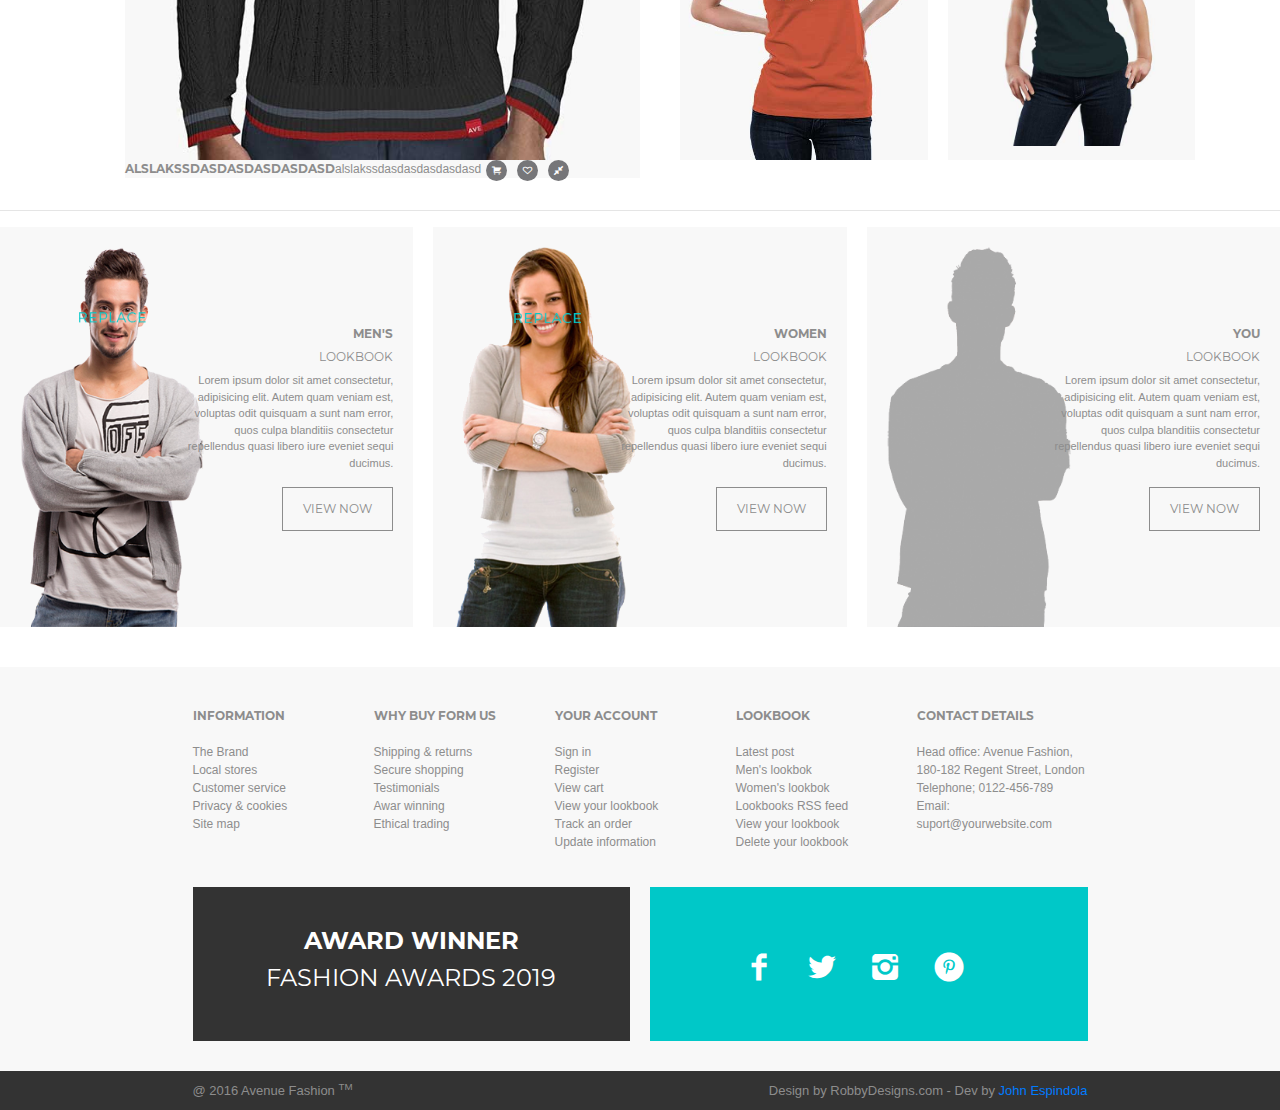
==== commit 8861f21f: "advances" ====
--- a/index.html
+++ b/index.html
@@ -115,10 +115,10 @@
                             <a href="brand.html">THE BRAND</a>
                         </li>
                         <li>
-                            <a class="dropdown" href="">LOCAL STORES</a>
+                            <a class="dropdown" href="local-stores.html">LOCAL STORES</a>
                         </li>
                         <li>
-                            <a class="dropdown" href="">LOOK BOOK</a>
+                            <a class="dropdown" href="lookbook.html">LOOK BOOK</a>
                         </li>
                     </ul>
                 </div>
@@ -287,8 +287,8 @@
 
                 <div class="footer-social">
                     <div class="award-winner">
-                        <h3 class="monserrbold">award winner</h3>
-                        <h3 class="monserreg">fashion awards 2019</h3>
+                        <h4 class="monserrbold">award winner</h4>
+                        <h4 class="monserreg">fashion awards 2019</h4>
                     </div>
                     <div class="social-icons">
                         <a href=""><i class="icon-facebook social-icons-buttons"></i></a>
--- a/assets/css/default.css
+++ b/assets/css/default.css
@@ -1,3 +1,12 @@
+body{
+  font-size: 12px;
+  color: #8d8d8d;
+}
+
+h3{
+  font-size: 12px;
+}
+
 a:hover{
   text-decoration: none;
 }
@@ -155,7 +164,9 @@
   box-shadow: 0px 13px 16px -7px rgba(0,0,0,0.75);
   background: #f8f8f8;
   margin-top: 15px;
-  display: none;
+  visibility: hidden;
+  transition: 0.1s 0.1s;
+
 }
 
 .mens-menu{
@@ -191,7 +202,8 @@
 }
 
 #subnav-women:hover div{
-  display: block;
+  visibility: visible;
+  transition-delay: 0.5s;
 }
 
 .section-carrousel{
@@ -392,9 +404,9 @@
   border: 1px solid #8d8d8d;
   padding: 12px 20px 12px 20px;
   text-align: center;
-  text-decoration: none;
   color: #8d8d8d;
   font-size: 12px;
+  display: inline-block;
 }
 
 .item-lookbook-button:hover{
@@ -522,6 +534,7 @@
   height: 400px;
   position: relative;
   margin-top: 20px;
+  margin-bottom: 40px;
   text-align: center;
   color: #ffffff;
 }
@@ -531,26 +544,50 @@
 }
 
 /* -------------------------------------------------------------------------- */
-/* -----------------FONTS ICONS---------------------------------------------- */
-/* -------------------------------------------------------------------------- */
-
-.content{
-  display: flex;
-}
-
-.brand-image{
-  width: 50%;
-  height: 350px;
-  display: block;
-  background-size: contain;
-  background-repeat: no-repeat;
+/* -----------------BRAND CONTENT---------------------------------------------- */
+/* -------------------------------------------------------------------------- */
+
+.brand-content{
+  margin: 40px 0px;
+}
+
+.brand-text{
+  vertical-align: middle;
 }
 
 .brand1{
   background-image: url(../img/brand-content1.jpg);
 }
 
-
+.brand2{
+  background-image: url(../img/brand-content2.jpg);
+}
+
+.brand3{
+  background-image: url(../img/brand-content3.jpg);
+}
+
+.brand-awards{
+  background-image: url(../img/brand-awards.png);
+}
+
+/* -------------------------------------------------------------------------- */
+/* -------------------------------------------------------------------------- */
+/* ---------------------LOCAL STORES----------------------------------------- */
+/* -------------------------------------------------------------------------- */
+/* -------------------------------------------------------------------------- */
+/* -------------------------------------------------------------------------- */
+
+.stores-text{
+  margin: 0px 10px;
+}
+
+#map{
+    height: 500px;
+  }
+.location-wrap{
+  margin-top: 40px;
+}
 /* -------------------------------------------------------------------------- */
 /* -----------------FONTS ICONS---------------------------------------------- */
 /* -------------------------------------------------------------------------- */
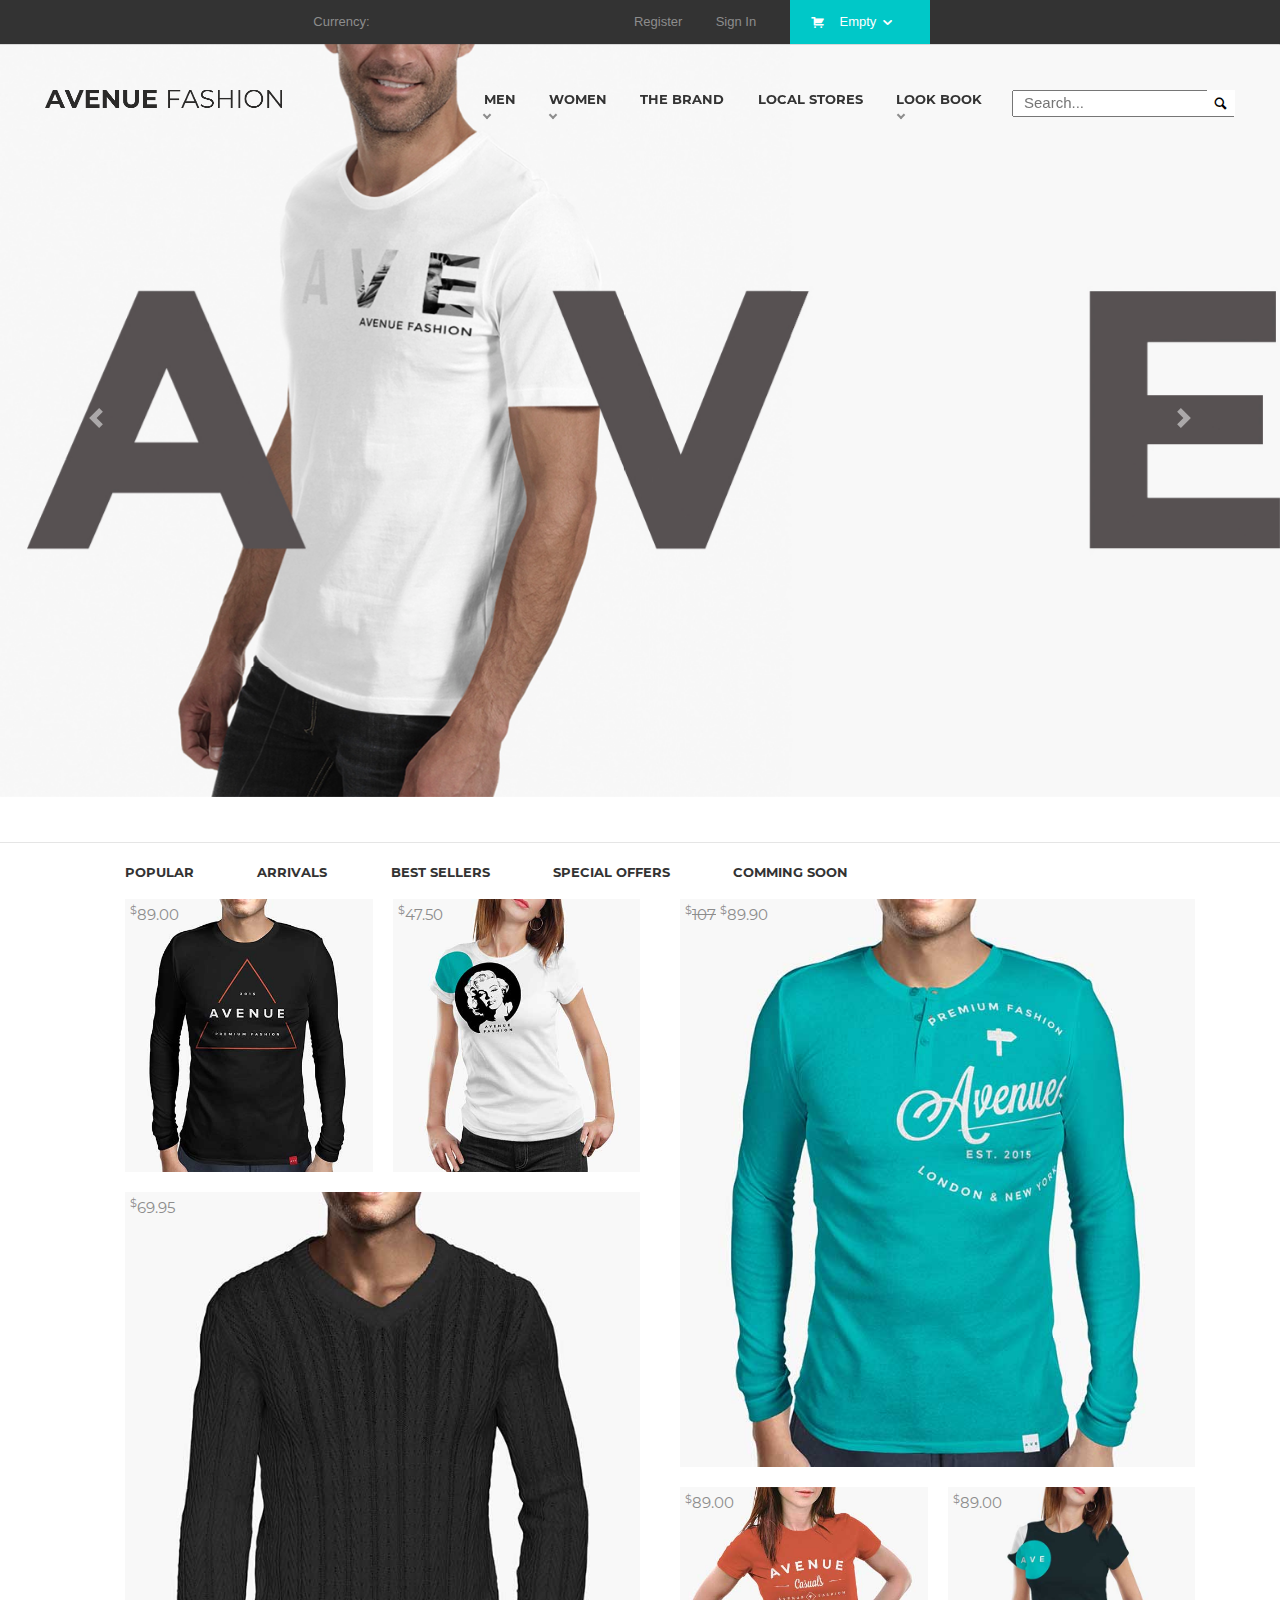
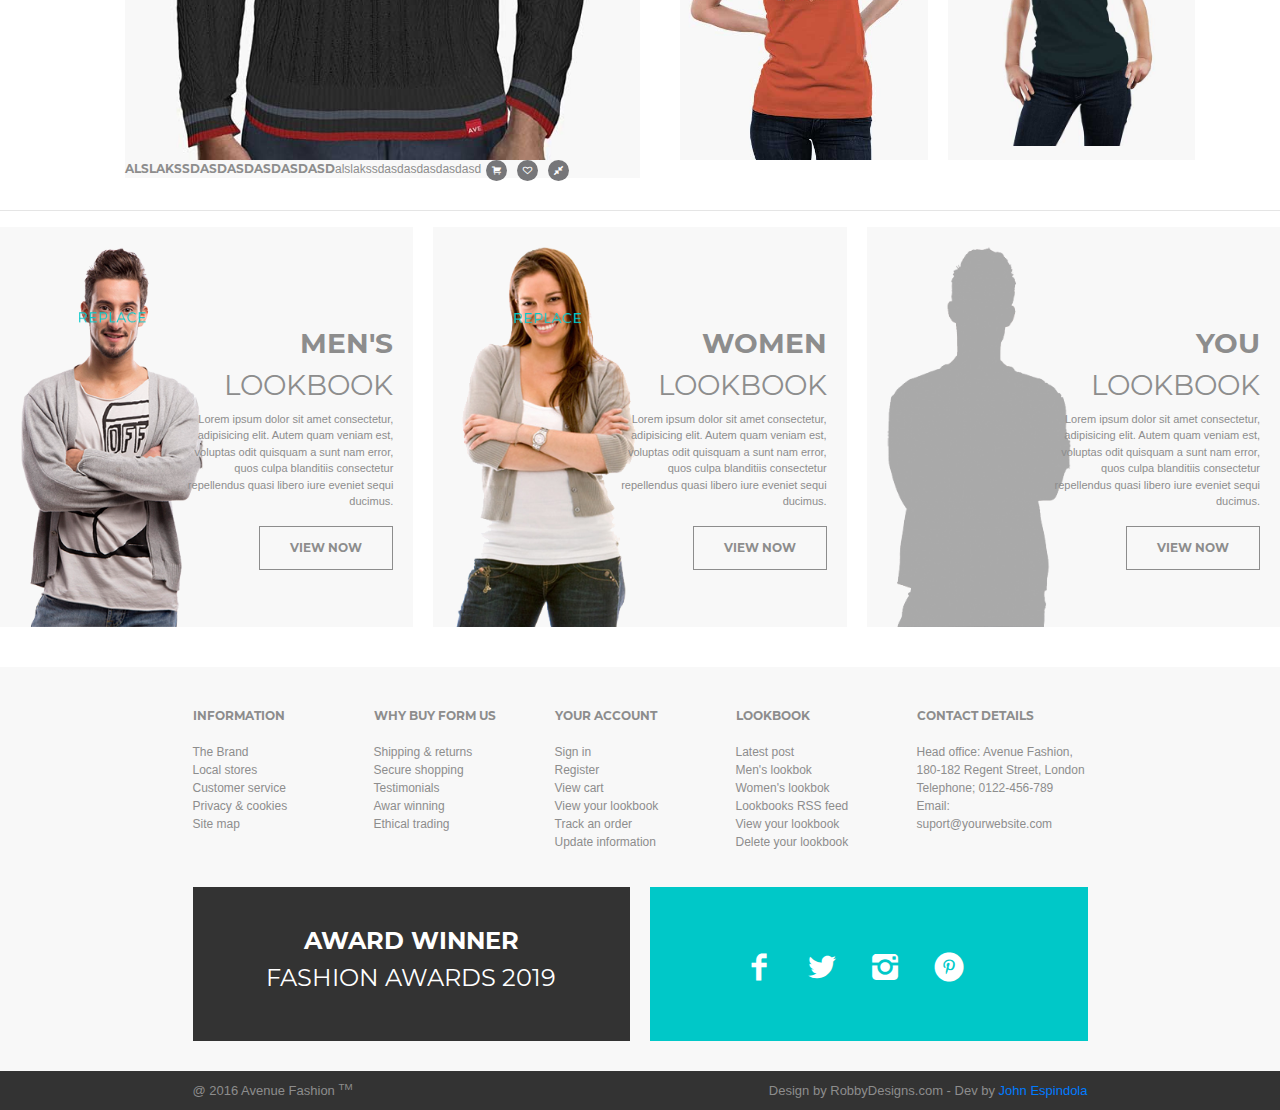
==== commit a646983b: "advances" ====
--- a/index.html
+++ b/index.html
@@ -1,58 +1,59 @@
 <html>
-    <head>
-            <link rel="stylesheet" href="assets/css/bootstrap-4.3.1-dist/css/bootstrap.min.css">
-            <!-- <link rel="stylesheet" href="fonts/styles.css"> -->
-            <link rel="stylesheet" href="assets/css/default.css">
-            
-            <script src="assets/css/bootstrap-4.3.1-dist/js/bootstrap.min.js"></script>
-    </head>
-
-    <body>
-        <header>
-            <div class="main-navbar">
-                <div class="col-md-7 offset-md-2">
-                    <div class="container">
-                        <div class="nav-left">
-                            <ul> 
-                                <li>
-                                    <a href="">Currency:</a>
-                                </li>  
-                            </ul>
-                        </div>
-                        <div class="nav-right">
-                            <ul class="">
-                                <li>
-                                    <a href="#">Register</a>
-                                </li>
-                                <li>
-                                    <a href="#">Sign In</a>
-                                </li>
-                                <li >
-                                    
-                                    <a class="navcar"  href="#">
-                                        <i class="icon-shopping-cart"></i>Empty
-                                        <i class="icon icon-down-open"></i>
-                                    </a>
-                                </li>
-                            </ul>
-                        </div> 
-                    </div>
-                </div>
-            </div>
-        </header>
-<!-- ---------------------------------------------- -->
-<!-- ---------------SECONDARY MENU----------------- -->
-<!-- ---------------------------------------------- -->
-
-        <div class="container-fluid">
+        <head>
+                <link rel="stylesheet" href="assets/css/bootstrap-4.3.1-dist/css/bootstrap.min.css">
+                <!-- <link rel="stylesheet" href="fonts/styles.css"> -->
+                <link rel="stylesheet" href="assets/css/default.css">
+                <script src="https://code.jquery.com/jquery-3.3.1.slim.min.js" integrity="sha384-q8i/X+965DzO0rT7abK41JStQIAqVgRVzpbzo5smXKp4YfRvH+8abtTE1Pi6jizo" crossorigin="anonymous"></script>
+                <script src="https://cdnjs.cloudflare.com/ajax/libs/popper.js/1.14.6/umd/popper.min.js" integrity="sha384-wHAiFfRlMFy6i5SRaxvfOCifBUQy1xHdJ/yoi7FRNXMRBu5WHdZYu1hA6ZOblgut" crossorigin="anonymous"></script>
+                <script src="assets/css/bootstrap-4.3.1-dist/js/bootstrap.min.js"></script>
+        </head>
+    
+        <body>
+            <header>
+                <div class="main-navbar">
+                    <div class="col-md-7 offset-md-2">
+                        <div class="container">
+                            <div class="nav-left">
+                                <ul> 
+                                    <li>
+                                        <a href="">Currency:</a>
+                                    </li>  
+                                </ul>
+                            </div>
+                            <div class="nav-right">
+                                <ul class="">
+                                    <li>
+                                        <a href="#">Register</a>
+                                    </li>
+                                    <li>
+                                        <a href="#">Sign In</a>
+                                    </li>
+                                    <li >
+                                        
+                                        <a class="navcar"  href="#">
+                                            <i class="icon-shopping-cart"></i>Empty
+                                            <i class="icon icon-down-open"></i>
+                                        </a>
+                                    </li>
+                                </ul>
+                            </div> 
+                        </div>
+                    </div>
+                </div>
+            </header>
+    <!-- ---------------------------------------------- -->
+    <!-- ---------------SECONDARY MENU----------------- -->
+    <!-- ---------------------------------------------- -->
+    
+    <div class="container-fluid clearfix">
             <div class="subnav">
                 <div>
                     <a class="navlogo" href="index.html"></a>
                 </div>
                 <div class="subnav-menu">
                     <ul>
-                        <li>
-                            <a id="subnav-men" class="dropdown" href="">MEN</a>
+                        <li id="subnav-men">
+                            <a class="dropdown">MEN</a>
                             <div class="mens-menu-wraper">
                                 <div class="mens-menu">
                                     <ul class="mens-menu-list">
@@ -82,7 +83,7 @@
                         </li>
                         
                         <li id="subnav-women">
-                            <a class="dropdown" href="">WOMEN</a>
+                            <a class="dropdown">WOMEN</a>
                             <div class="women-menu-wraper">
                                 <div class="mens-menu">
                                     <ul class="mens-menu-list">
@@ -115,10 +116,32 @@
                             <a href="brand.html">THE BRAND</a>
                         </li>
                         <li>
-                            <a class="dropdown" href="local-stores.html">LOCAL STORES</a>
-                        </li>
-                        <li>
+                            <a href="local-stores.html">LOCAL STORES</a>
+                        </li>
+                        <li id="subnav-lookbook">
                             <a class="dropdown" href="lookbook.html">LOOK BOOK</a>
+                            <div class="lookbook-menu-wraper">
+                                <div class="mens-menu">
+                                    <ul class="mens-menu-list">
+                                            <li class="monserrbold">Our lookbooks</li>
+                                            <br>
+                                            <li><a href="">Latest Posts (mixed)</a></li>
+                                            <li><a href="">Men's Lookbook</a></li>
+                                            <li><a href="">Women's Lookbook</a></li>
+                                        </ul>
+                                        <ul class="mens-menu-list">
+                                            <li class="monserrbold">Your Lookbook</li>
+                                            <br>
+                                            <li><a href="">View and Edit</a></li>
+                                            <li><a href="">Share</a></li>
+                                            <li><a href="">Delete</a></li>
+                                        </ul>
+                                        <div class="mens-menu-message">
+                                            <h3 class="monserrbold">Autum sale</h3>
+                                            <h3 class="monserreg">UP to 50% off</h3>
+                                        </div>    
+                                </div>
+                            </div>
                         </li>
                     </ul>
                 </div>
@@ -129,6 +152,11 @@
                     </form>
                 </div>
             </div>
+        </div>
+<!-- --------------------------------------------------------------------------- -->
+<!-- ------------------------------CARROUSEL-------------------------------------- -->
+<!-- --------------------------------------------------------------------------- -->
+
             <section class="section-carrousel">
                 <div id="carouselExampleControls" class="carousel slide" data-ride="carousel">
                     <div class="carousel-inner">
@@ -155,7 +183,12 @@
             </section>
         </div>
         <hr>
-<!-- ---------------------------------------------- -->
+
+<!-- --------------------------------------------------------------------------- -->
+<!-- ------------------------------GALERY NAVBAR-------------------------------------- -->
+<!-- --------------------------------------------------------------------------- -->
+
+
         <div class="container">
             <div class="secondary-navbar">
                 <ul>
@@ -229,12 +262,12 @@
             </div>
         </div>            
     </body>
-<!-- --------------------------------------------------------------------------- -->
-<!-- --------------------------------------------------------------------------- -->
-
-<!-- --------------------------------------------------------------------------- -->
-<!-- --------------------------------------------------------------------------- -->
-    <footer class="container-fluid clearfix">
+
+<!-- --------------------------------------------------------------------------- -->
+<!-- -------------------------FOOTER-------------------------------- -->
+<!-- --------------------------------------------------------------------------- -->
+    
+<footer class="container-fluid clearfix">
         <div class="container" >
             <div class="col-md-10 offset-md-1">
                 <div class="footer-nav">
--- a/assets/css/default.css
+++ b/assets/css/default.css
@@ -3,12 +3,30 @@
   color: #8d8d8d;
 }
 
-h3{
+.title{
+  font-size: 15px;
+}
+
+.subtitle{
   font-size: 12px;
 }
 
 a:hover{
   text-decoration: none;
+}
+
+li{
+  list-style: none;
+}
+
+footer{
+  background: #f8f8f8;
+  padding-top: 20px;
+  margin-top: 40px;
+}
+
+.bakground-gray{
+  background: #f8f8f8;
 }
 
 .monserrbold{
@@ -17,6 +35,14 @@
   font-weight: 600;
 }
 
+hr{
+
+}
+
+.anti-row{
+  margin-right: 0px;
+  margin-left: 0px;
+}
 /* -------------------------------------------------------------------------- */
 /* ----------------------------HEADER NAVBAR--------------------------------- */
 /* -------------------------------------------------------------------------- */
@@ -114,6 +140,7 @@
 
 #search input{
   padding: 0px 10px;
+  font-size: 15px;
 }
 
 #search button{
@@ -122,10 +149,14 @@
   width: 28px;
   position: absolute;
   height: 26px;
-  top: 1;
-  right: 1;
-}
-
+  top: 0;
+  right: 0;
+}
+
+.dropdown{
+  color: #333333 !important;
+  cursor: pointer;
+}
 .dropdown::after{
   border: solid #8d8d8d;
   border-width: 0 2px 2px 0;
@@ -138,8 +169,8 @@
   left: 2%;
 }
 
-.subnav-menu a:hover{
-  color: #00c8c8;
+.subnav-menu a:hover, .dropdown:hover{
+  color: #00c8c8 !important;
 }
 
 .dropdown:hover::after{
@@ -154,7 +185,8 @@
   box-shadow: 0px 13px 16px -7px rgba(0,0,0,0.75);
   background: #f8f8f8;
   margin-top: 15px;
-  display: none;
+  visibility: hidden;
+  transition: 0.1s 0.1s;
 }
 
 .women-menu-wraper{
@@ -201,9 +233,24 @@
   padding: 10px 0px;
 }
 
-#subnav-women:hover div{
+#subnav-men:hover div, #subnav-women:hover div, #subnav-lookbook:hover div{
   visibility: visible;
-  transition-delay: 0.5s;
+}
+
+#subnav-men:active div, #subnav-women:active div, #subnav-lookbook:active div{
+  visibility: visible;
+}
+
+/* ------------------------------------- */
+.lookbook-menu-wraper{
+  position: absolute;
+  -webkit-box-shadow: 0px 5px 16px -4px rgba(0,0,0,0.75);
+  -moz-box-shadow: 0px 13px 16px -4px rgba(0,0,0,0.75);
+  box-shadow: 0px 13px 16px -7px rgba(0,0,0,0.75);
+  background: #f8f8f8;
+  margin-top: 15px;
+  visibility: hidden;
+  transition: 0.1s 0.1s;
 }
 
 .section-carrousel{
@@ -399,18 +446,20 @@
 }
 
 .item-lookbook-button{
-  font-family: 'Monserrat', sans-serif;
-  text-transform: uppercase;
   border: 1px solid #8d8d8d;
-  padding: 12px 20px 12px 20px;
+  padding: 12px 30px;
   text-align: center;
   color: #8d8d8d;
   font-size: 12px;
   display: inline-block;
+  background: rgb(0, 0, 0, 0);
+  font-family: 'Monserrat-Bold', sans-serif;
+  text-transform: uppercase;
+  font-weight: 600;
 }
 
 .item-lookbook-button:hover{
-  border: #ffffff solid 1px;
+  border: #00c8c8 solid 1px;
   color: #ffffff;
   text-decoration: none;
   background: #00c8c8;
@@ -430,12 +479,6 @@
 /* -------------------------------------------------------------------------- */
 /* -------------------------footer---------------------------------------------- */
 /* -------------------------------------------------------------------------- */
-
-footer{
-  background: #f8f8f8;
-  padding-top: 20px;
-  margin-top: 40px;
-}
 
 .footer-nav {
   width: 100%;
@@ -582,12 +625,102 @@
   margin: 0px 10px;
 }
 
-#map{
-    height: 500px;
-  }
 .location-wrap{
   margin-top: 40px;
 }
+
+.locations-text{
+  margin: 0px 20px;
+  padding: 40px 0px;
+}
+
+.locations-text ul{
+  padding: 0px 0px;
+}
+
+.locations-text ul li{
+  margin-top: 10px;
+}
+
+.locations-text ul li i:before{
+  margin-right: 5px;
+}
+
+.location-icons{
+  margin-top: 20px;
+  display: inline-block;
+}
+
+.location-icons i:before {
+  color: #fff;
+  padding: 5px 5px;
+  background: #767679;
+  border-radius: 50px;
+  margin: 0px 5px;
+  font-size: 15px;
+}
+
+.location-icons i:before {
+  color: #fff;
+  padding: 5px 5px;
+  background: #767679;
+  border-radius: 50px;
+  margin: 0px 5px;
+  font-size: 15px;
+}
+
+.location-icons i:hover::before{
+  background:#00c8c8;
+}
+
+/* -------------------------------------------------------------------------- */
+/* -----------------LOOKBOOK---------------------------------------------- */
+/* -------------------------------------------------------------------------- */
+
+.lookbook-grid{
+  
+  display: grid;
+  grid-template-columns: 1fr 1fr 1fr 1fr;
+  grid-template-rows: auto;
+  gap: 10px;
+}
+
+.simple-item{
+  display: block;
+  flex: 1 0 calc(25% - 10px); /* explanation below */
+  margin: 5px;
+  min-height: 300px;
+  max-height: 50rv;
+  background-color: #f8f8f8;
+  position: relative;
+}
+
+.double-item{
+  display: block;
+  flex: 1 0 calc(50% - 10px); /* explanation below */
+  margin: 5px;
+  min-height: 300px;
+  max-height: 50rv;
+  background-color: #f8f8f8;
+  position: relative;
+}
+
+  .simple-item img, .double-item img{
+    width: 100%;
+  }
+
+  .full{
+    width: 100%;
+    height: 100%;
+    position: absolute;
+    top:0;
+    padding: 30px 10px;
+  }
+
+  .full p{
+    width: 45%;
+  }
+
 /* -------------------------------------------------------------------------- */
 /* -----------------FONTS ICONS---------------------------------------------- */
 /* -------------------------------------------------------------------------- */
@@ -633,6 +766,7 @@
   font-size: 15px;
 }
 
+
 .icon-calendar-o:before {
   content: "\62";
 }
@@ -684,6 +818,22 @@
 .icon-info-circle:before {
   content: "\71";
 }
+.icon-location:before {
+  content: "\72";
+}
+.icon-phone:before {
+  content: "\73";
+}
+.icon-link:before {
+  content: "\74";
+}
+.icon-mail:before {
+  content: "\75";
+}
+.icon-clock:before {
+  content: "\76";
+}
+
 
 /* -------------------------------------------------------------------------- */
 /* fuentes locales */
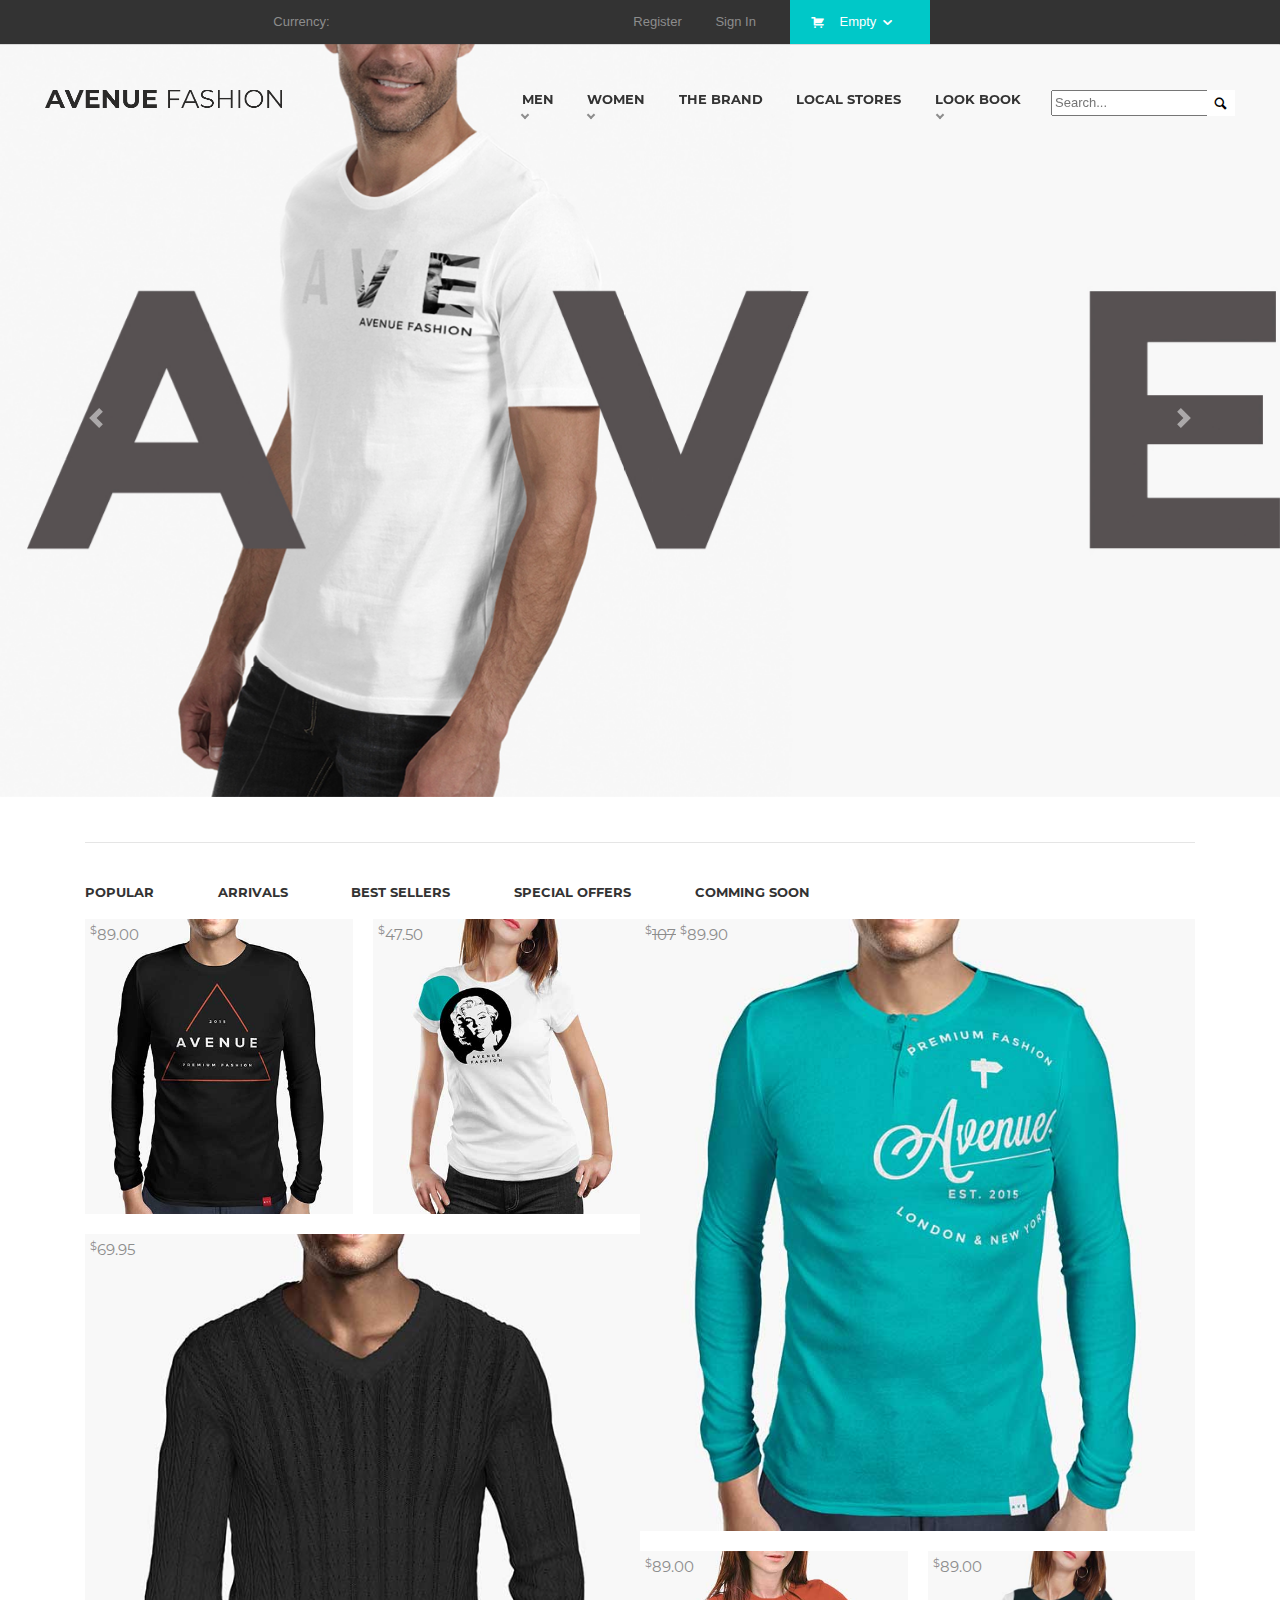
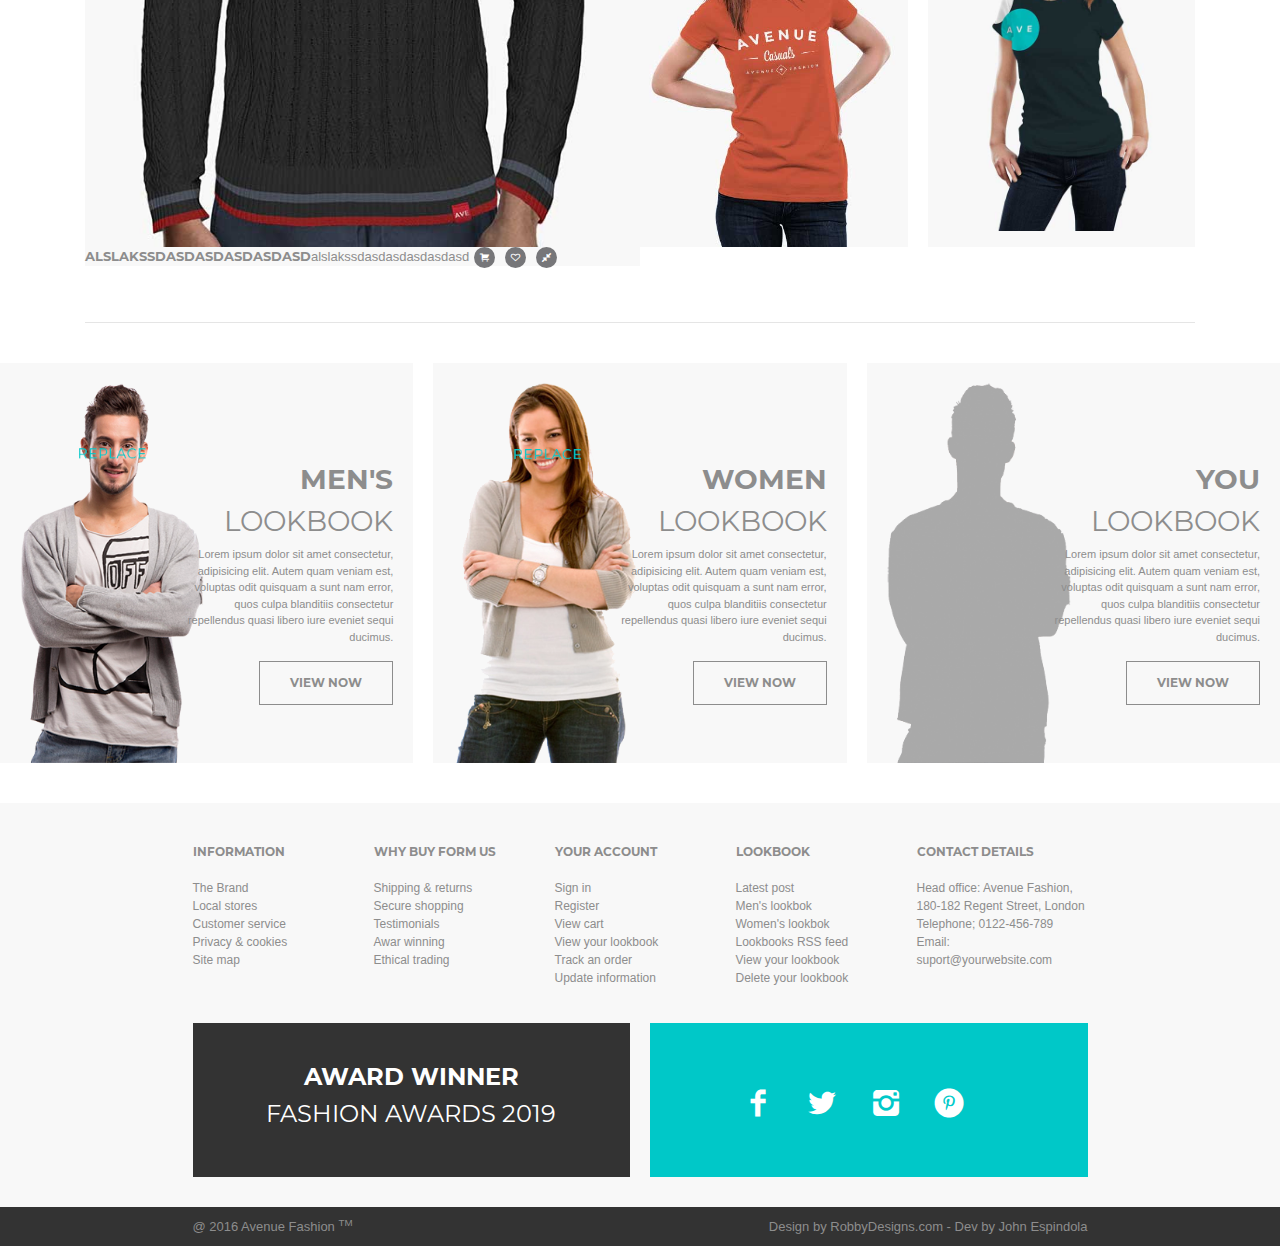
==== commit 0b3d2515: "advances" ====
--- a/index.html
+++ b/index.html
@@ -182,7 +182,7 @@
                 
             </section>
         </div>
-        <hr>
+        
 
 <!-- --------------------------------------------------------------------------- -->
 <!-- ------------------------------GALERY NAVBAR-------------------------------------- -->
@@ -190,6 +190,7 @@
 
 
         <div class="container">
+            <hr>
             <div class="secondary-navbar">
                 <ul>
                     <li><a href="">POPULAR</a></li>
@@ -224,8 +225,9 @@
                     <li class="galeria-item"><span class="item-price monserreg"><sup>$</sup>89.00</span><a href=""><img class="item-image" src="assets/img/item6.jpg" alt=""><i class="icon-info-circle item-info"></i></a></li>
                 </ul>
             </div>
-        </div>
-        <hr>
+            <hr>
+        </div>
+        
         <div class="container-fluid">
             <div class="lookbook">
                 <div class="item-lookbook">
--- a/assets/css/default.css
+++ b/assets/css/default.css
@@ -1,23 +1,36 @@
 body{
-  font-size: 12px;
+  font-size: 13px;
   color: #8d8d8d;
 }
 
 .title{
   font-size: 15px;
+  margin-bottom: 20px;
 }
 
 .subtitle{
   font-size: 12px;
 }
 
+a{
+  color: #8d8d8d;
+  text-decoration: none;
+}
+
 a:hover{
+  color: #00c8c8;
   text-decoration: none;
+}
+
+ul{
+  padding-left: 0px;
 }
 
 li{
   list-style: none;
 }
+
+
 
 footer{
   background: #f8f8f8;
@@ -36,12 +49,16 @@
 }
 
 hr{
-
+  margin: 40px 0px;
 }
 
 .anti-row{
   margin-right: 0px;
   margin-left: 0px;
+}
+
+.border-right{
+  border-right: 1px solid #dee2e6 !important;
 }
 /* -------------------------------------------------------------------------- */
 /* ----------------------------HEADER NAVBAR--------------------------------- */
@@ -136,11 +153,6 @@
 
 .nav-search{
   display: inline-block;
-}
-
-#search input{
-  padding: 0px 10px;
-  font-size: 15px;
 }
 
 #search button{
@@ -498,20 +510,7 @@
   color: #8d8d8d;
 }
 
-.footer-list a{
-  color: #8d8d8d;
-  text-decoration: none;
-}
-
-.footer-list a{
-  color: #8d8d8d;
-  text-decoration: none;
-}
-
-.footer-list a:hover{
-  color: #00c8c8;
-  text-decoration: none;
-}
+
 
 .footer-social{
   display: grid;
@@ -677,6 +676,10 @@
 /* -----------------LOOKBOOK---------------------------------------------- */
 /* -------------------------------------------------------------------------- */
 
+.wrap-lookbook{
+  margin-top: 40px;
+}
+
 .lookbook-grid{
   
   display: grid;
@@ -687,26 +690,42 @@
 
 .simple-item{
   display: block;
-  flex: 1 0 calc(25% - 10px); /* explanation below */
-  margin: 5px;
+  flex: 1 0 calc(25% - 20px); /* explanation below */
+  margin: 10px;
   min-height: 300px;
-  max-height: 50rv;
+  max-height: 50vh;
   background-color: #f8f8f8;
   position: relative;
 }
 
 .double-item{
   display: block;
-  flex: 1 0 calc(50% - 10px); /* explanation below */
-  margin: 5px;
+  flex: 1 0 calc(50% - 20px); /* explanation below */
+  margin: 10px;
   min-height: 300px;
-  max-height: 50rv;
+  max-height: 50vh;
   background-color: #f8f8f8;
   position: relative;
 }
 
-  .simple-item img, .double-item img{
-    width: 100%;
+.triple-item{
+  display: block;
+  flex: 1 0 calc(75% - 20px); /* explanation below */
+  margin: 10px;
+  min-height: 300px;
+  max-height: 50vh;
+  background-color: #f8f8f8;
+  position: relative;
+}
+
+  .simple-item img, .double-item img, .triple-item img{
+    height: 100%;
+    width: fit-content;
+    object-fit: cover;
+    overflow: hidden;
+    display: block;
+    margin-left: auto;
+    margin-right: auto;
   }
 
   .full{
@@ -718,8 +737,146 @@
   }
 
   .full p{
-    width: 45%;
+    width: 40%;
   }
+
+  .new-look{
+    text-align: right;
+    position: absolute;
+    right: 0px;
+    top: 60px;
+    display: block;
+    color: #00c8c8;
+  }
+
+  .big-title{
+    font-size: 140px;
+    line-height: 0.8;
+  }
+  .big-subtitle{
+    font-size: 50px;
+    line-height: 0.8;
+  }
+
+/* -------------------------------------------------------------------------- */
+/* -----------------REGISTER---------------------------------------------- */
+/* -------------------------------------------------------------------------- */
+
+.register a{
+  color: #00c8c8;
+}
+
+.register form{
+  margin-top: 30px;
+  position: relative;
+}
+
+.register input{
+  padding: 5px 10px;
+  font-size: 13px;
+  width: 100%;
+  color: #8d8d8d;
+  margin-bottom: 20px;
+  border: 1px solid #dee2e6!important;
+}
+
+.register-left{
+  padding: 0px 20px 0px 0px;
+}
+
+.register-right{
+  padding: 0px 0px 0px 20px;
+}
+
+.register-text{
+  display: flex;
+  justify-content: space-between;
+  align-items: center;  
+  margin-top: 20px; 
+}
+
+.register-right-text{
+  display: inline-block;
+  width: 40%;
+  text-align: right;
+}
+
+
+/* custom checkbox */
+.control {
+  display: inline-block;
+  position: relative;
+  padding-left: 30px;
+  margin-bottom: 5px;
+  padding-top: 3px;
+  cursor: pointer;
+}
+.control input {
+      position: absolute;
+      z-index: -1;
+      opacity: 0;
+  }
+.control_indicator {
+  position: absolute;
+  top: 2px;
+  left: 0;
+  height: 20px;
+  width: 20px;
+  background: rgb(0, 0, 0, 0);
+  border: 1px solid #dee2e6;
+}
+.control-radio .control_indicator {
+  border-radius: 0%;
+}
+
+.control:hover input ~ .control_indicator,
+.control input:focus ~ .control_indicator {
+  /* background: #cccccc; */
+  border: 1px solid #00c8c8;
+}
+
+.control input:checked ~ .control_indicator {
+  background: #00c8c8;
+}
+.control:hover input:not([disabled]):checked ~ .control_indicator,
+.control input:checked:focus ~ .control_indicator {
+  background: #0e6647d;
+}
+.control input:disabled ~ .control_indicator {
+  background: #e6e6e6;
+  opacity: 0.6;
+  pointer-events: none;
+}
+.control_indicator:after {
+  box-sizing: unset;
+  content: '';
+  position: absolute;
+  display: none;
+}
+.control input:checked ~ .control_indicator:after {
+  display: block;
+}
+.control-checkbox .control_indicator:after {
+  left: 8px;
+  top: 4px;
+  width: 3px;
+  height: 8px;
+  border: solid #ffffff;
+  border-width: 0 2px 2px 0;
+  transform: rotate(45deg);
+}
+.control-checkbox input:disabled ~ .control_indicator:after {
+  border-color: #7b7b7b;
+}
+
+/* -------------------------------------------------------------------------- */
+/* -----------------PRODUCT VIEW---------------------------------------------- */
+/* -------------------------------------------------------------------------- */
+
+.product-span{
+  padding-right: 11px;
+  padding-left: 11px;
+}
 
 /* -------------------------------------------------------------------------- */
 /* -----------------FONTS ICONS---------------------------------------------- */
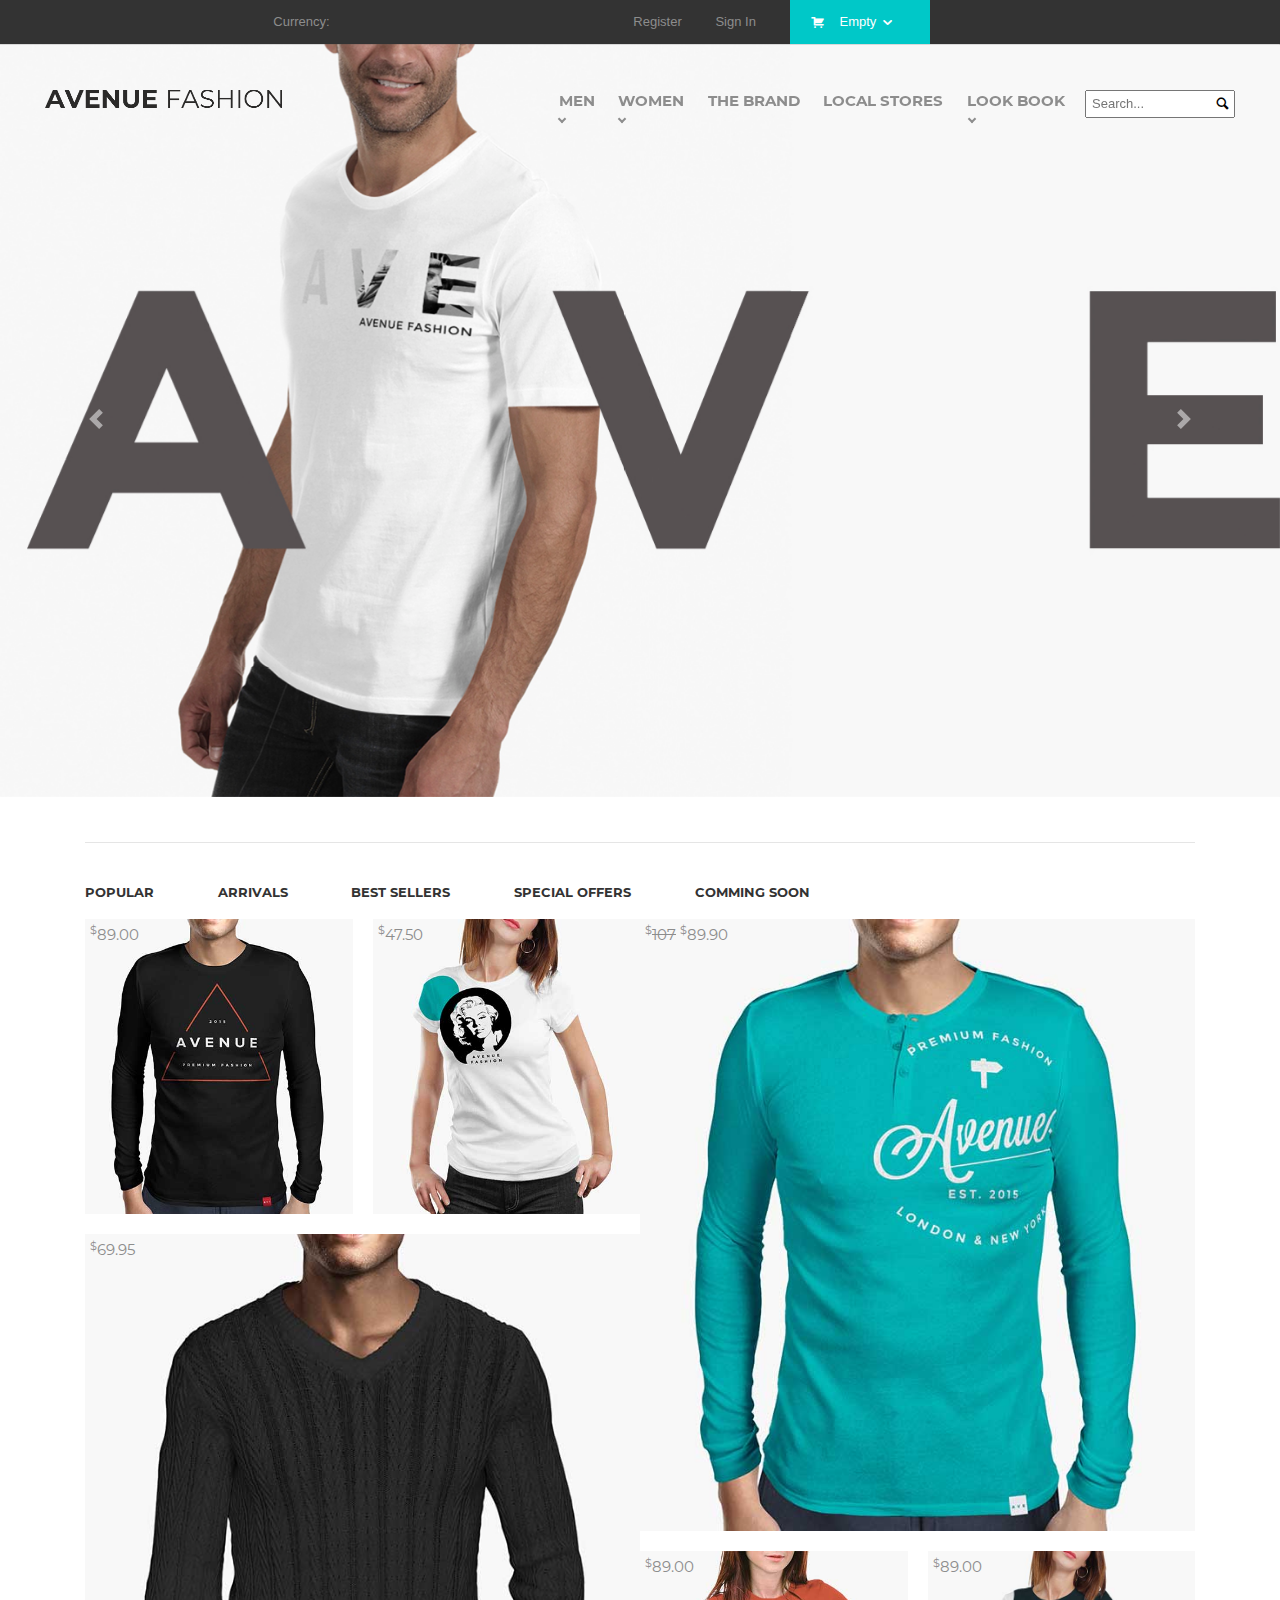
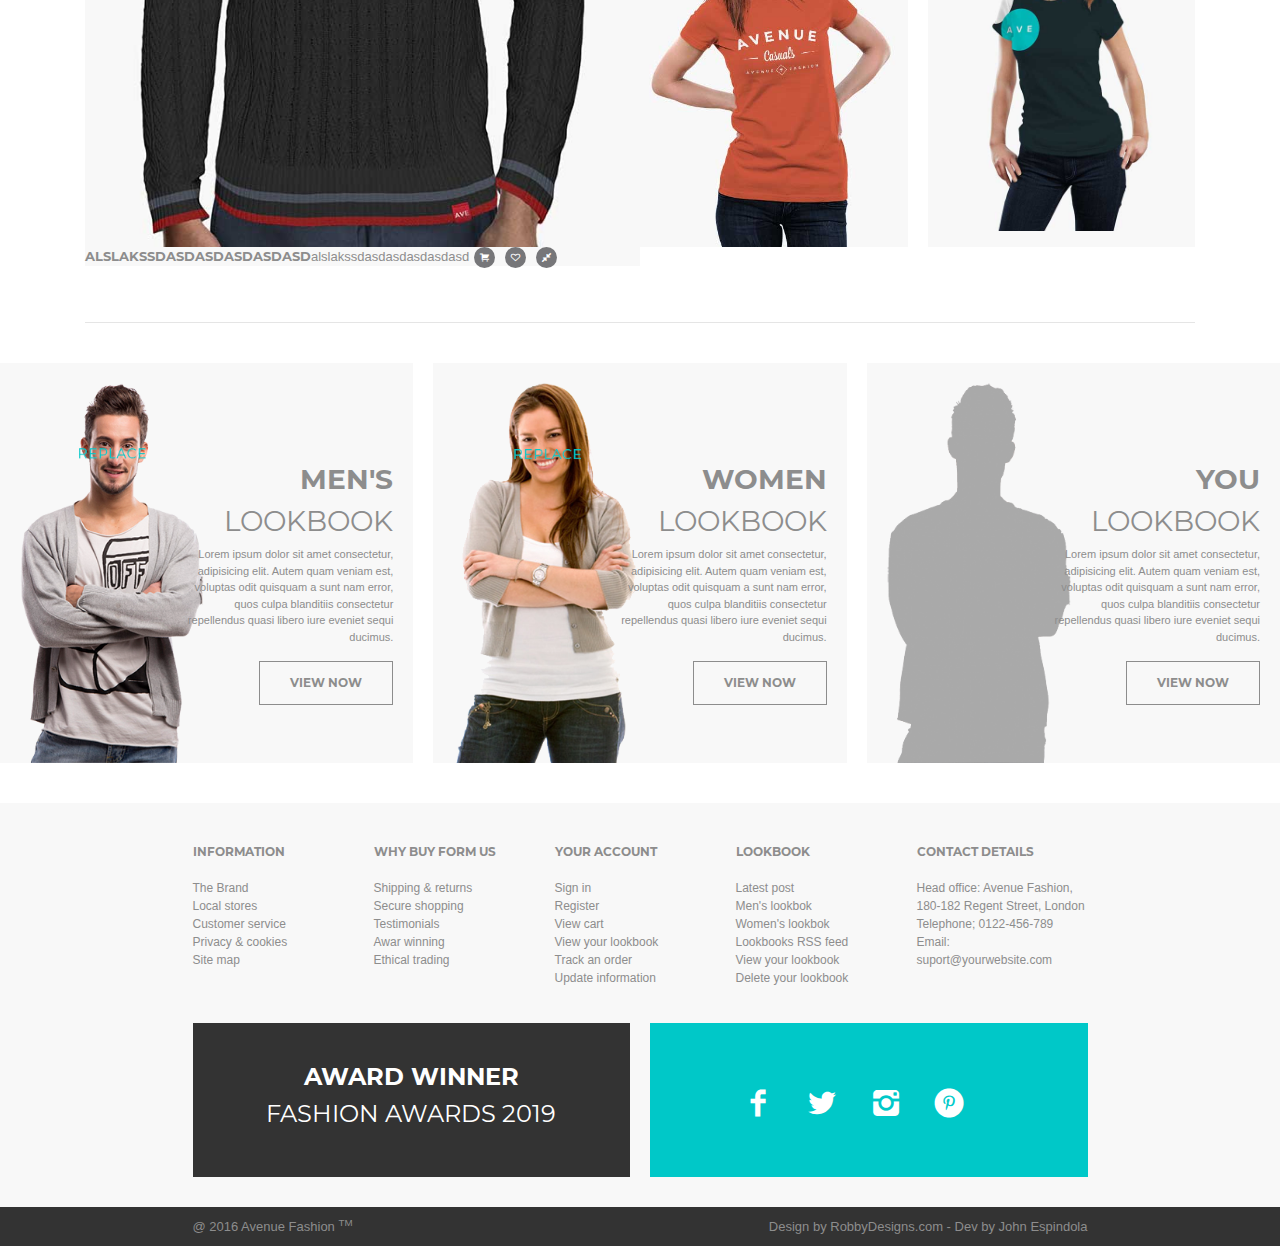
==== commit 9f01ab47: "final template with litle details" ====
--- a/index.html
+++ b/index.html
@@ -23,10 +23,10 @@
                             <div class="nav-right">
                                 <ul class="">
                                     <li>
-                                        <a href="#">Register</a>
+                                        <a href="sign-in.html">Register</a>
                                     </li>
                                     <li>
-                                        <a href="#">Sign In</a>
+                                        <a href="sign-in.html">Sign In</a>
                                     </li>
                                     <li >
                                         
@@ -45,114 +45,116 @@
     <!-- ---------------SECONDARY MENU----------------- -->
     <!-- ---------------------------------------------- -->
     
-    <div class="container-fluid clearfix">
-            <div class="subnav">
-                <div>
-                    <a class="navlogo" href="index.html"></a>
-                </div>
-                <div class="subnav-menu">
-                    <ul>
-                        <li id="subnav-men">
-                            <a class="dropdown">MEN</a>
-                            <div class="mens-menu-wraper">
-                                <div class="mens-menu">
-                                    <ul class="mens-menu-list">
-                                            <li class="monserrbold">casuals</li>
-                                            <br>
-                                            <li><a href="">Jackets</a></li>
-                                            <li><a href="">Hoddies & Sweatshirts</a></li>
-                                            <li><a href="">Polo shirts</a></li>
-                                            <li><a href="">Sportswear</a></li>
-                                            <li><a href="">Trousers & Chinos</a></li>
-                                            <li><a href="">T-shirts</a></li>
-                                        </ul>
+            <div class="container-fluid clearfix">
+                <div class="subnav subnav d-flex justify-content-between">
+                    <div>
+                        <a class="navlogo" href="index.html"></a>
+                    </div>
+                    <!-- subnav-menu  -->
+                    <div class="d-flex justify-content-end">
+                        <ul class="subnav-items">
+                            <li id="subnav-men">
+                                <a class="monserrbold title dropdown">MEN</a>
+                                <div class="mens-menu-wraper">
+                                    <div class="mens-menu">
                                         <ul class="mens-menu-list">
-                                            <li class="monserrbold">formal</li>
-                                            <br>
-                                            <li><a href="">Jackets</a></li>
-                                            <li><a href="">Shirts</a></li>
-                                            <li><a href="">Suits</a></li>
-                                            <li><a href="">Trousers</a></li>
-                                        </ul>
-                                        <div class="mens-menu-message">
-                                            <h3 class="monserrbold">Autum sale</h3>
-                                            <h3 class="monserreg">UP to 50% off</h3>
-                                        </div>    
+                                                <li class="monserrbold">casuals</li>
+                                                <br>
+                                                <li><a href="">Jackets</a></li>
+                                                <li><a href="">Hoddies & Sweatshirts</a></li>
+                                                <li><a href="">Polo shirts</a></li>
+                                                <li><a href="">Sportswear</a></li>
+                                                <li><a href="">Trousers & Chinos</a></li>
+                                                <li><a href="">T-shirts</a></li>
+                                            </ul>
+                                            <ul class="mens-menu-list">
+                                                <li class="monserrbold">formal</li>
+                                                <br>
+                                                <li><a href="">Jackets</a></li>
+                                                <li><a href="">Shirts</a></li>
+                                                <li><a href="">Suits</a></li>
+                                                <li><a href="">Trousers</a></li>
+                                            </ul>
+                                            <div class="mens-menu-message">
+                                                <h3 class="monserrbold">Autum sale</h3>
+                                                <h3 class="monserreg">UP to 50% off</h3>
+                                            </div>    
+                                    </div>
                                 </div>
-                            </div>
-                        </li>
-                        
-                        <li id="subnav-women">
-                            <a class="dropdown">WOMEN</a>
-                            <div class="women-menu-wraper">
-                                <div class="mens-menu">
-                                    <ul class="mens-menu-list">
-                                            <li class="monserrbold">casuals</li>
-                                            <br>
-                                            <li><a href="">Jackets</a></li>
-                                            <li><a href="">Hoddies & Sweatshirts</a></li>
-                                            <li><a href="">Polo shirts</a></li>
-                                            <li><a href="">Sportswear</a></li>
-                                            <li><a href="">Trousers & Chinos</a></li>
-                                            <li><a href="">T-shirts</a></li>
-                                        </ul>
+                            </li>
+                            
+                            <li id="subnav-women">
+                                <a class="monserrbold title dropdown">WOMEN</a>
+                                <div class="women-menu-wraper">
+                                    <div class="mens-menu">
                                         <ul class="mens-menu-list">
-                                            <li class="monserrbold">formal</li>
-                                            <br>
-                                            <li><a href="">Jackets</a></li>
-                                            <li><a href="">Shirts</a></li>
-                                            <li><a href="">Suits</a></li>
-                                            <li><a href="">Trousers</a></li>
-                                        </ul>
-                                        <div class="mens-menu-message">
-                                            <h3 class="monserrbold">Autum sale</h3>
-                                            <h3 class="monserreg">UP to 50% off</h3>
-                                        </div>    
+                                                <li class="monserrbold">casuals</li>
+                                                <br>
+                                                <li><a href="">Jackets</a></li>
+                                                <li><a href="">Hoddies & Sweatshirts</a></li>
+                                                <li><a href="">Polo shirts</a></li>
+                                                <li><a href="">Sportswear</a></li>
+                                                <li><a href="">Trousers & Chinos</a></li>
+                                                <li><a href="">T-shirts</a></li>
+                                            </ul>
+                                            <ul class="mens-menu-list">
+                                                <li class="monserrbold">formal</li>
+                                                <br>
+                                                <li><a href="">Jackets</a></li>
+                                                <li><a href="">Shirts</a></li>
+                                                <li><a href="">Suits</a></li>
+                                                <li><a href="">Trousers</a></li>
+                                            </ul>
+                                            <div class="mens-menu-message">
+                                                <h3 class="monserrbold">Autum sale</h3>
+                                                <h3 class="monserreg">UP to 50% off</h3>
+                                            </div>    
+                                    </div>
                                 </div>
-                            </div>
-                        </li>
-                        
-                        <li>
-                            <a href="brand.html">THE BRAND</a>
-                        </li>
-                        <li>
-                            <a href="local-stores.html">LOCAL STORES</a>
-                        </li>
-                        <li id="subnav-lookbook">
-                            <a class="dropdown" href="lookbook.html">LOOK BOOK</a>
-                            <div class="lookbook-menu-wraper">
-                                <div class="mens-menu">
-                                    <ul class="mens-menu-list">
-                                            <li class="monserrbold">Our lookbooks</li>
-                                            <br>
-                                            <li><a href="">Latest Posts (mixed)</a></li>
-                                            <li><a href="">Men's Lookbook</a></li>
-                                            <li><a href="">Women's Lookbook</a></li>
-                                        </ul>
+                            </li>
+                            
+                            <li>
+                                <a class="monserrbold title" href="brand.html">THE BRAND</a>
+                            </li>
+                            <li>
+                                <a class="monserrbold title" href="local-stores.html">LOCAL STORES</a>
+                            </li>
+                            <li id="subnav-lookbook">
+                                <a class="monserrbold title dropdown" href="lookbook.html">LOOK BOOK</a>
+                                <div class="lookbook-menu-wraper">
+                                    <div class="mens-menu">
                                         <ul class="mens-menu-list">
-                                            <li class="monserrbold">Your Lookbook</li>
-                                            <br>
-                                            <li><a href="">View and Edit</a></li>
-                                            <li><a href="">Share</a></li>
-                                            <li><a href="">Delete</a></li>
-                                        </ul>
-                                        <div class="mens-menu-message">
-                                            <h3 class="monserrbold">Autum sale</h3>
-                                            <h3 class="monserreg">UP to 50% off</h3>
-                                        </div>    
+                                                <li class="monserrbold">Our lookbooks</li>
+                                                <br>
+                                                <li><a href="">Latest Posts (mixed)</a></li>
+                                                <li><a href="">Men's Lookbook</a></li>
+                                                <li><a href="">Women's Lookbook</a></li>
+                                            </ul>
+                                            <ul class="mens-menu-list">
+                                                <li class="monserrbold">Your Lookbook</li>
+                                                <br>
+                                                <li><a href="">View and Edit</a></li>
+                                                <li><a href="">Share</a></li>
+                                                <li><a href="">Delete</a></li>
+                                            </ul>
+                                            <div class="mens-menu-message">
+                                                <h3 class="monserrbold">Autum sale</h3>
+                                                <h3 class="monserreg">UP to 50% off</h3>
+                                            </div>    
+                                    </div>
                                 </div>
-                            </div>
-                        </li>
-                    </ul>
-                </div>
-                <div class="nav-search">
-                    <form id="search" action="">
-                        <input type="text" placeholder="Search...">
-                        <button id="button-search"><i class="icon icon-search"></i></button>
-                    </form>
-                </div>
-            </div>
-        </div>
+                            </li>
+                        </ul>
+                        <div class="nav-search">
+                            <form id="search" action="">
+                                <input type="text" placeholder="Search...">
+                                <button id="button-search"><i class="icon icon-search"></i></button>
+                            </form>
+                        </div>
+                    </div>
+                    
+                </div>
+            </div>
 <!-- --------------------------------------------------------------------------- -->
 <!-- ------------------------------CARROUSEL-------------------------------------- -->
 <!-- --------------------------------------------------------------------------- -->
@@ -164,10 +166,10 @@
                         <img class="d-block w-100" src="assets/img/gallery_1.jpg" alt="First slide">
                         </div>
                         <div class="carousel-item">
-                        <img class="d-block w-100" src="..." alt="Second slide">
+                        <img class="d-block w-100" src="assets/img/gallery_1.jpg" alt="Second slide">
                         </div>
                         <div class="carousel-item">
-                        <img class="d-block w-100" src="..." alt="Third slide">
+                        <img class="d-block w-100" src="assets/img/gallery_1.jpg" alt="Third slide">
                         </div>
                     </div>
                     <a class="carousel-control-prev" href="#carouselExampleControls" role="button" data-slide="prev">
--- a/assets/css/default.css
+++ b/assets/css/default.css
@@ -10,6 +10,7 @@
 
 .subtitle{
   font-size: 12px;
+  display: inline-block;
 }
 
 a{
@@ -111,11 +112,14 @@
 /* -------------------------------------------------------------------------- */
 /* -----------SUB NAV BAR------------ */
 /* -------------------------------------------------------------------------- */
+.subnav-items li{
+  margin-right: 20px;
+}
+
 .subnav{
   position: relative;
   margin-left: 45px;
   margin-right: 45px;
-  display: flex;
   box-sizing: border-box;
   margin-top: 45px;
   z-index: 100;
@@ -155,18 +159,23 @@
   display: inline-block;
 }
 
+#search input{
+  width: 150px;
+  padding: 2px 5px;
+}
+
 #search button{
   border: none;
   background: #ffffff;
-  width: 28px;
-  position: absolute;
-  height: 26px;
-  top: 0;
-  right: 0;
+  width: 25px;
+  position: absolute;
+  height: 25px;
+  top: 1;
+  right: 1;
 }
 
 .dropdown{
-  color: #333333 !important;
+  color: #8d8d8d !important;
   cursor: pointer;
 }
 .dropdown::after{
@@ -797,7 +806,7 @@
 
 .register-right-text{
   display: inline-block;
-  width: 40%;
+  width: 50%;
   text-align: right;
 }
 
@@ -872,10 +881,242 @@
 /* -------------------------------------------------------------------------- */
 /* -----------------PRODUCT VIEW---------------------------------------------- */
 /* -------------------------------------------------------------------------- */
+.product-banner{
+  color: #00c8c8;
+}
+
+/* rating-stars */
+
+.rating-static {
+  width: 80px;
+  height: 16px;
+  display: inline-block;
+  background: url('../img/rating-stars.png') 0 0 no-repeat;
+  vertical-align: text-top;
+}
+
+.rating-45 { background-position: 0 0; }
+.rating-35 { background-position: -16px 0; } 
+.rating-25 { background-position: -32px 0; }
+.rating-15 { background-position: -48px 0; }
+.rating-5 { background-position: -64px 0; }
+
+.rating-0 { background-position: -80px -17px; }
+ 
+.rating-10  { background-position: -64px -17px; }
+.rating-20 { background-position: -48px -17px; }
+.rating-30 { background-position: -32px -17px; }
+.rating-40 { background-position: -16px -17px; }
+.rating-50 { background-position: 0 -17px; }
+
+/* ^^^^^^^^^^^^^^^ rating-stars ^^^^^^^^^^^^^^^ */
+
+.product-tags{
+  margin: 20px 0px;
+}
+
+.product-share-icon::before{
+  margin-right: 3px !important  ;
+}
+
+.nav-link {
+  display: block;
+  padding: 10px 30px;
+}
 
 .product-span{
-  padding-right: 11px;
-  padding-left: 11px;
+  padding-right: 5px;
+  padding-left: 5px;
+}
+
+/* tab */
+
+.nav-pills .nav-link {
+  border-radius: 0px;
+}
+
+.nav-pills .nav-link.active, .nav-pills .show>.nav-link {
+  background-color: #333333;
+}
+
+.product-specifications{
+  display: inline-block;
+  margin-right: 20px;
+}
+
+.product-list li{
+  list-style: inside;
+}
+
+.product-price{
+  display: block;
+  margin-top: 15px;
+  margin-bottom: 25px;
+}
+
+.product-button{
+  border: 1px solid #8d8d8d;
+  padding: 12px 20px;
+  margin-right: 20px;
+  text-align: center;
+  color: #8d8d8d;
+  font-size: 12px;
+  display: inline-block;
+  background: rgb(0, 0, 0, 0);
+  font-family: 'Monserrat-Bold', sans-serif;
+  text-transform: uppercase;
+  font-weight: 600;
+}
+
+.product-button:hover{
+  border: #333333 solid 1px;
+  color: #ffffff;
+  text-decoration: none;
+  background: #333333;
+}
+
+.wrap-product-specifications{
+  margin-top: 25px;
+  margin-bottom: 20px;
+}
+
+.rounded-icon::before{
+  background: #333333;
+  padding: 5px;
+  border-radius: 50px;
+  margin-right: 10px !important;
+  color: #fff !important;
+}
+
+/*+++++++++++select+++++++++++++++++++++++++ */
+/*the container must be positioned relative:*/
+.select-selected {
+  position: relative;;
+}
+
+.product-specifications {
+  position: relative;
+}
+
+.product-specifications select {
+  display: none; /*hide original SELECT element:*/
+}
+/*style the arrow inside the select element:*/
+.select-selected:after {
+  position: absolute;
+  content: "";
+  top: 14px;
+  right: 10px;
+  width: 0;
+  height: 0;
+  border: solid black;
+  border-width: 0 2px 2px 0;
+  padding: 2px;
+  transform: rotate(45deg);
+  -webkit-transform: rotate(45deg);
+}
+/*point the arrow upwards when the select box is open (active):*/
+.select-selected.select-arrow-active:after {
+  transform: rotate(225deg);
+  -webkit-transform: rotate(225deg);
+}
+/*style the items (options), including the selected item:*/
+.select-items div,.select-selected {
+  padding: 8px 25px 8px 10px;
+  min-width: 100px;
+  border: 1px solid #3333;
+  cursor: pointer;
+  user-select: none;
+}
+/*style items (options):*/
+.select-items {
+  position: absolute;
+  top: 100%;
+  left: 0;
+  right: 0;
+  z-index: 99;
+}
+/*hide the items when the select box is closed:*/
+.select-hide {
+  display: none;
+}
+
+.select-items div{
+  background: #ffff;
+}
+
+.select-items div:hover, .same-as-selected {
+  background-color: #dee2e6;
+  color: #8d8d8d;
+}
+/*+++++++++++end select+++++++++++++++++++++++++ */
+.quantity {
+  position: relative;
+}
+
+input[type=number]::-webkit-inner-spin-button,
+input[type=number]::-webkit-outer-spin-button
+{
+  -webkit-appearance: none;
+  margin: 0;
+}
+
+input[type=number]
+{
+  -moz-appearance: textfield;
+}
+
+.quantity input {
+  padding: 8px 10px 8px 10px;
+  border: 1px solid #3333;
+  user-select: none;
+  display: inline-block;
+}
+
+.quantity input:focus {
+  outline: 0;
+}
+
+.quantity-nav {
+  float: right;
+  position: relative;
+  height: 42px;
+}
+
+.quantity-button {
+  position: relative;
+  cursor: pointer;
+  border-left: 1px solid #eee;
+  width: 20px;
+  text-align: center;
+  color: #333;
+  font-size: 13px;
+  font-family: "Trebuchet MS", Helvetica, sans-serif !important;
+  line-height: 1.7;
+  -webkit-transform: translateX(-100%);
+  transform: translateX(-100%);
+  -webkit-user-select: none;
+  -moz-user-select: none;
+  -ms-user-select: none;
+  -o-user-select: none;
+  user-select: none;
+}
+
+.quantity-button.quantity-up {
+  position: absolute;
+  height: 50%;
+  top: 0;
+  border-bottom: 1px solid #eee;
+}
+
+.quantity-button.quantity-down {
+  position: absolute;
+  bottom: -1px;
+  height: 50%;
+}
+
+.wrap-description{
+  margin-top: 20px;
 }
 
 /* -------------------------------------------------------------------------- */
